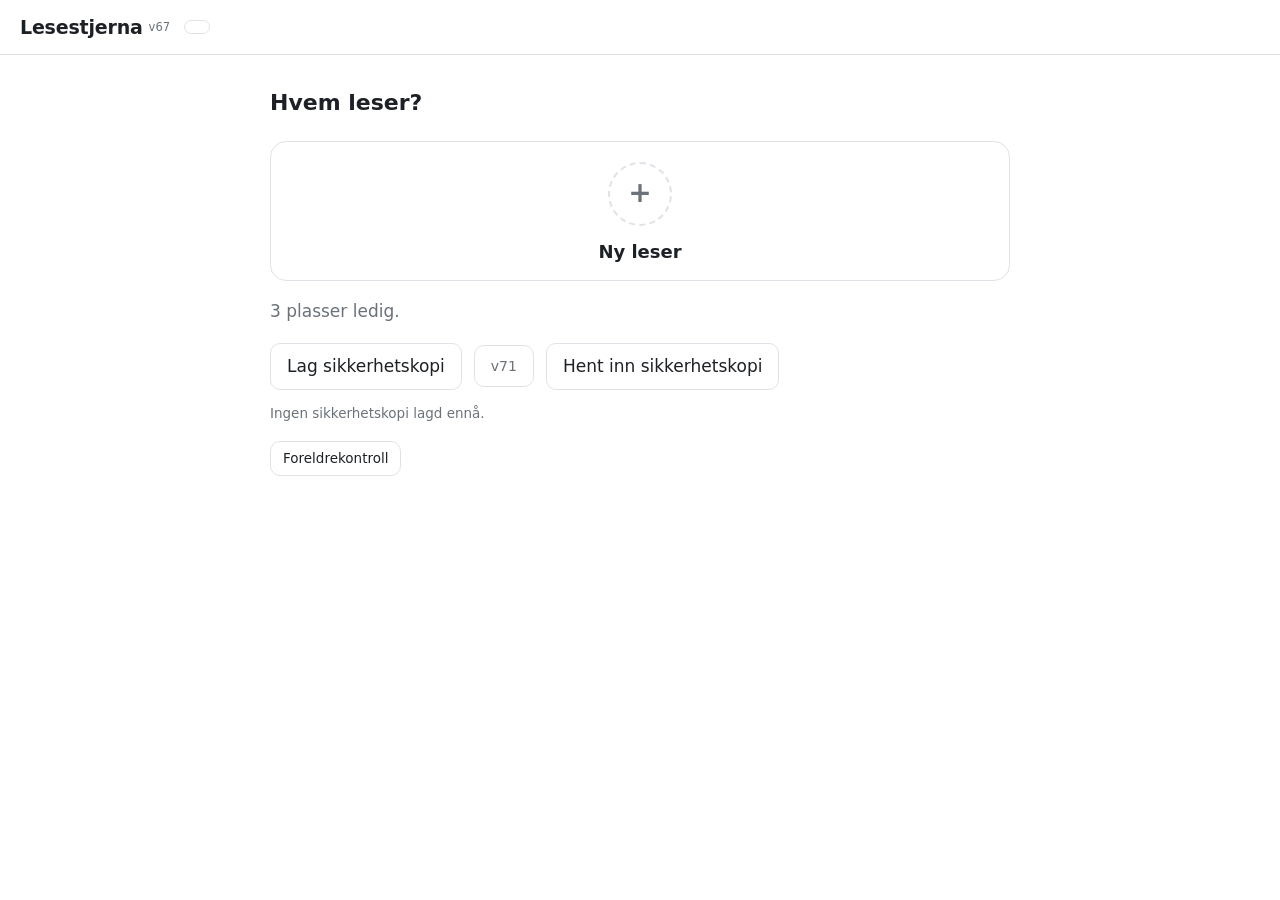
==== index.html @ 9f166e3d "v67 fast i hjornet for sonnen -- ekte versjon flyttet til spillervalg Sonnen til Vegard er fryktelig" ====
<!doctype html>
<html lang="nb">
<head>
<meta charset="utf-8">
<meta name="viewport" content="width=device-width,initial-scale=1,maximum-scale=1,user-scalable=no">
<title>Lesestjerna</title>
<link rel="manifest" href="manifest.json">
<link rel="stylesheet" href="styles.css">
</head>
<body>

<header>
  <h1>Lesestjerna</h1>
  <span id="versjonHjorne">v67</span>
  <button id="tilbake" hidden>Tilbake</button>
  <button id="byttSpiller" hidden></button>
  <div id="stjerner" hidden></div>
  <span id="lesRobot" hidden></span>
  <span id="butikkHeader" hidden>Butikken · <b id="butikkMynter"></b></span>
  <button id="lukkButikk" hidden>Lukk butikken</button>
  <button id="lukkBoka" hidden>Lukk</button>
  <button id="lukkLestBok" hidden>Lukk</button>
  <button id="lukkSamling" hidden>Lukk</button>
</header>

<section id="velgSpiller">
  <h2>Hvem leser?</h2>
  <div id="spillerkort"></div>
  <p class="und" id="plassbeskjed"></p>
  <div class="rad">
    <button id="sikkerhetskopi">Lag sikkerhetskopi</button>
    <span id="versjon" class="versjonboks">v71</span>
    <button id="hentInn">Hent inn sikkerhetskopi</button>
    <input type="file" id="filvelger" accept="application/json,.json" hidden>
  </div>
  <p class="und liten" id="sistKopi"></p>
  <p class="und liten" id="kopibeskjed"></p>
  <div class="rad">
    <button id="apneForeldre" class="liten">Foreldrekontroll</button>
  </div>
</section>

<section id="foreldre" hidden>
  <h2>Foreldrekontroll</h2>

  <div id="foreldreLaas">
    <p class="und liten" id="foreldreLaasTekst"></p>
    <input type="text" id="foreldrePin" class="pinfelt" inputmode="numeric"
           pattern="[0-9]*" maxlength="4" placeholder="••••" autocomplete="off">
    <div class="rad">
      <button id="foreldreLaasOpp" class="stor hoved"></button>
      <button id="lukkForeldreLaas">Avbryt</button>
    </div>
    <p class="und liten feil" id="foreldreFeil"></p>
  </div>

  <div id="foreldreInnstillinger" hidden>
    <label class="veksle">
      <input type="checkbox" id="lesForMegVeksle">
      Vis knappen «Les den for meg» i lesevisningen
    </label>
    <label class="veksle">
      <input type="checkbox" id="godkjennVoksenVeksle">
      Vis knappen «Godkjenn hele teksten» i lesevisningen, til bruk når en
      voksen hører på og lytter selv
    </label>
    <div id="lyttemotorValg" hidden>
      <label for="lyttemotorVelger" class="und liten">
        Lyttemotor -- hvem som hører etter når han leser
      </label>
      <select id="lyttemotorVelger"></select>
    </div>
    <div id="lesestilValg">
      <label for="lesestilVelger" class="und liten">
        Lesestil
      </label>
      <select id="lesestilVelger">
        <option value="presis">Presis uttalelse -- hvert ord må høres for å telle</option>
        <option value="leseflyt">Leseflyt -- hele teksten telles ferdig når han har lest seg gjennom den</option>
      </select>
    </div>
    <div class="rad">
      <button id="lukkForeldre" class="stor hoved">Lukk</button>
    </div>
  </div>
</section>

<section id="hus" hidden>
  <h2 id="husnavn"></h2>
  <p class="und liten" id="hushint"></p>
  <div id="husKort">
    <button type="button" id="utOgLes" class="huskort hoved">
      <span class="huskort-ikon"></span>
      <span class="huskort-navn">Gå ut og les</span>
    </button>
    <button type="button" id="apneBoka" class="huskort statistikk">
      <span class="huskort-ikon"></span>
      <span class="huskort-navn" id="bokKortNavn"></span>
    </button>
    <button type="button" id="apneLest" class="huskort lest">
      <span class="huskort-ikon"></span>
      <span class="huskort-navn" id="lestKortNavn"></span>
    </button>
    <button type="button" id="apneButikk" class="huskort butikk">
      <span class="huskort-ikon"></span>
      <span class="huskort-navn">Butikken</span>
    </button>
    <button type="button" id="apneSamling" class="huskort samling">
      <span class="huskort-ikon"></span>
      <span class="huskort-navn">Samlingen</span>
    </button>
    <button type="button" id="apneRobotvalg" class="huskort robotvalg">
      <span class="huskort-ikon"></span>
      <span class="huskort-navn" id="robotKortNavn"></span>
    </button>
    <button type="button" id="apneVanskord" class="huskort vanskord">
      <span class="huskort-ikon"></span>
      <span class="huskort-navn">Vanskelige ord</span>
    </button>
    <button type="button" id="apneFriLesing" class="huskort frilesing">
      <span class="huskort-ikon"></span>
      <span class="huskort-navn">Lese fritt</span>
    </button>
  </div>
</section>

<section id="boka" hidden>
  <h2 id="bokaTittel"></h2>
  <div id="bokaTall"></div>
  <p class="und liten" id="bokaBunn"></p>
</section>

<section id="lestBok" hidden>
  <h2 id="lestBokTittel"></h2>
  <p class="und liten" id="lestBokTom">Ingenting er lest ennå.</p>
  <div id="lestBokListe"></div>
</section>

<section id="robotvalg" hidden>
  <h2 id="robotvalgTittel"></h2>
  <p class="und liten" id="robotvalgTom">
    Du har ikke valgt noen personlig robot ennå. Gå inn i Samlingen og trykk
    «Velg som min robot» på den du liker best.
  </p>
  <div id="robotvalgVisning" hidden>
    <div id="robotvalgIkon" title="Trykk for å høre lyden"></div>
    <h3 id="robotvalgNavn"></h3>
    <p class="und" id="robotvalgMoro"></p>
    <p class="und liten" id="robotvalgHint"></p>
    <div class="opptak-boks" id="robotvalgOpptak" hidden>
      <div class="rad">
        <button id="robotvalgTaOpp" class="opptak-taopp">🔴 Ta opp (10 sek)</button>
        <button id="robotvalgSpillOpptak">▶ Spill av</button>
      </div>
      <p class="und liten opptak-status" id="robotvalgOpptakStatus"></p>
    </div>
  </div>
  <div class="rad">
    <button id="glemRobotvalg" class="liten" hidden>Bruk forbokstav i stedet</button>
    <button id="lukkRobotvalg" class="stor hoved">Lukk</button>
  </div>
</section>

<section id="butikk" hidden>
  <p class="und liten">Kjøp roboter for mynter, og se dem igjen i samlingen din.</p>
  <div id="butikkListe"></div>
</section>

<section id="samling" hidden>
  <h2>Samlingen din</h2>
  <p class="und liten" id="samlingTom">Du eier ingen roboter ennå — kjøp noen i butikken.</p>
  <div id="samlingListe"></div>
  <div id="samlingDetalj" hidden>
    <div id="samlingDetaljIkon" title="Trykk for å høre lyden"></div>
    <h3 id="samlingDetaljNavn"></h3>
    <p class="und liten" id="samlingDetaljHint">Trykk på roboten for å høre lyden igjen.</p>
    <div class="rad">
      <button id="velgSomMin" type="button"></button>
    </div>
    <div class="opptak-boks" id="samlingOpptak" hidden>
      <div class="rad">
        <button id="taOpp" class="opptak-taopp">🔴 Ta opp (10 sek)</button>
        <button id="spillOpptak">▶ Spill av</button>
      </div>
      <p class="und liten opptak-status" id="opptakStatus"></p>
    </div>
    <div class="rad">
      <button id="lukkSamlingDetalj">Tilbake til samlingen</button>
    </div>
  </div>
</section>

<section id="verden" hidden>
  <h2>Hvor vil du lese i dag?</h2>
  <div id="kart">
    <img src="img/verden-kart.jpg" alt="" id="kartbilde">
    <div id="soner"></div>
    <div id="reiseRobot" hidden aria-hidden="true"></div>
  </div>
  <p class="und liten feil" id="bankfeil"></p>
</section>

<section id="vanskord" hidden>
  <h2>Vanskelige ord</h2>
  <p class="und liten" id="vanskordFremgang"></p>
  <p id="vanskordMynter"></p>
  <div id="vanskordListe"></div>
  <div class="rad">
    <button id="vanskordFerdig" class="stor hoved">Ferdig</button>
  </div>
</section>

<section id="friLesing" hidden>
  <h2>Les fritt</h2>
  <div id="friLesingFoer">
    <p class="und">Les høyt fra hva du vil -- en bok, en avis, eller bare fortell noe. Jeg teller ordene dine mens du leser!</p>
    <p id="friLesingBeskjed"></p>
    <div class="rad">
      <button id="friLesingFerdig" class="stor ferdiglest">Ferdig</button>
    </div>
  </div>
  <div id="friLesingEtter" hidden>
    <p id="friLesingTall"></p>
    <p class="und" id="friLesingEkstra"></p>
    <div class="rad">
      <button id="friLesingHjem" class="stor hoved">Hjem til huset</button>
    </div>
  </div>
</section>

<section id="ferdig" hidden>
  <h2 id="ferdigTittel"></h2>
  <p id="ferdigTall"></p>
  <p id="ferdigBok" class="und"></p>
  <div id="ferdigRobot" hidden>
    <span class="ferdigRobot-ikon"></span>
    <p class="ferdigRobot-tekst"></p>
  </div>
  <div class="rad">
    <button id="lesEnTil" class="stor hoved">Les en til</button>
    <button id="tilVerden">Tilbake til verden</button>
    <button id="tilHus">Hjem til huset</button>
  </div>
</section>

<main id="lesing" hidden>
  <div id="tekst"></div>
</main>

<footer id="verktoy" hidden>
  <div class="rad">
    <button id="mikrofon" class="stor hoved">Trykk her, så hører jeg etter</button>
    <button id="lesForMeg" hidden>Les den for meg</button>
    <button id="hoppOver">Hopp over ordet</button>
    <button id="ferdigLest" class="stor ferdiglest" hidden>Ferdig lest</button>
  </div>
  <p id="beskjed"></p>
  <div class="rad">
    <button id="godkjennHele" class="liten" hidden>Godkjenn hele teksten (voksen)</button>
  </div>
</footer>

<script src="js/tekst.js"></script>
<script src="js/stemme.js"></script>
<script src="js/lyttemotor-nettleser.js"></script>
<script src="js/lyttemotor-whisper.js"></script>
<script src="js/lagring.js"></script>
<script src="js/spill.js"></script>
<script src="js/bank.js"></script>
<script src="js/figurer.js"></script>
<script src="js/robotlyd.js"></script>
<script src="js/opptak.js"></script>
<script src="js/butikk.js"></script>
<script src="js/samling.js"></script>
<script src="js/foreldre.js"></script>
<script src="js/lesing.js"></script>
<script src="js/spillere.js"></script>
<script src="js/verden.js"></script>
<script src="js/hus.js"></script>
<script src="js/vanskord.js"></script>
<script src="js/frilesing.js"></script>
<script src="js/app.js"></script>
</body>
</html>
---- styles.css ----
/* Lesestjerna. Lys bakgrunn er satt uttrykkelig: uten den staar moerk tekst
   paa moerk bakgrunn naar Windows er i moerk modus. */
:root {
  color-scheme: light;
  --blekk: #1d2125;
  --dus: #6b727a;
  --strek: #dfe3e8;
  --grøn: #2f7d4f;
  --grønbakk: #cdeccd;
  --gul: #f0a202;
  --stjerne: #f2b705;
}

* { box-sizing: border-box }

/* iPad (og andre nettbrett) tolker to raske trykk rett etter hverandre --
   f.eks. et trykk paa en knapp rett etter et trykk et annet sted -- som et
   dobbelttrykk, og zoomer inn. "user-scalable=no" i viewport-taggen hjelper
   ikke alene (Safari overstyrer den utenfor "Legg til på Hjem-skjerm"), saa
   touch-action her er det som faktisk stopper dobbelttrykk-zoom, uansett
   hvordan siden er aapnet. Vanlig tofinger-klyp-zoom (som iOS uansett
   krever av hensyn til tilgjengelighet) roeres ikke. */
html { touch-action: manipulation }

body {
  margin: 0;
  background: #fff;
  color: var(--blekk);
  font: 17px/1.6 system-ui, "Segoe UI", sans-serif;
  min-height: 100vh;
  display: flex;
  flex-direction: column;
}

/* ---------- Topp ---------- */

header {
  display: flex;
  align-items: center;
  gap: 14px;
  padding: 12px 20px;
  border-bottom: 1px solid var(--strek);
  position: sticky;
  top: 0;
  background: #fff;
  z-index: 5;
}
header h1 { font-size: 19px; margin: 0; font-weight: 650; letter-spacing: -.01em }
/* Staar alltid "v67" her, uansett hvilken versjon appen faktisk er paa --
   sønnen til Vegard er veldig glad i det tallet. Den EKTE versjonen flyttet
   til en boks paa spillervalg-skjermen i stedet, se #versjon lenger ned. */
#versjonHjorne {
  font-size: 11.5px; color: var(--dus); font-variant-numeric: tabular-nums;
  margin-left: -8px;
}
#stjerner {
  margin-left: auto;
  font-size: 19px;
  color: var(--stjerne);
  font-variant-numeric: tabular-nums;
  white-space: nowrap;
}
#stjerner.vokser { animation: sprett .5s ease }
@keyframes sprett {
  0% { transform: scale(1) }
  35% { transform: scale(1.45) }
  100% { transform: scale(1) }
}

/* Foelgesvennen ved siden av stjernene i lesevisningen -- se hus.js for
   valget og app.js for reager()-kallet naar en stjerne blir gitt. */
#lesRobot { width: 26px; height: 26px; margin-left: 10px }
#lesRobot svg { width: 100%; height: 100%; display: block }
#lesRobot.reager { animation: robotblunk .5s ease }
@keyframes robotblunk {
  0%, 100% { transform: scale(1) rotate(0) }
  30% { transform: scale(1.35) rotate(-8deg) }
  60% { transform: scale(1.1) rotate(6deg) }
}

/* ---------- Knapper ---------- */

button {
  font: inherit;
  color: var(--blekk);
  background: #fff;
  border: 1.5px solid var(--strek);
  border-radius: 10px;
  padding: 9px 16px;
  cursor: pointer;
}
button:hover:not(:disabled) { background: #f5f7f9 }
button:disabled { opacity: .4; cursor: default }
button.stor { font-size: 20px; padding: 15px 30px; border-radius: 14px; font-weight: 600 }
button.hoved { background: var(--blekk); color: #fff; border-color: var(--blekk) }
button.hoved:hover:not(:disabled) { background: #333b44 }
button.lytter { background: #b3261e; border-color: #b3261e; color: #fff }
button.lytter:hover { background: #c8332a }
/* I leseflyt: tydelig, groenn -- like stor som mikrofonknappen ved siden av
   (som lyser roed mens den lytter), saa den er lett aa finne naar han selv
   mener teksten er ferdiglest. Se js/app.js og #hoppOver/#ferdigLest der. */
button.ferdiglest { background: var(--grøn); border-color: var(--grøn); color: #fff }
button.ferdiglest:hover:not(:disabled) { background: #256640 }

/* ---------- Hvem leser ---------- */

#velgSpiller { padding: 30px 20px 60px; max-width: 780px; margin: 0 auto; width: 100% }
#velgSpiller h2 { font-size: 22px; margin: 0 0 20px; font-weight: 650 }
#spillerkort { display: flex; gap: 16px; flex-wrap: wrap }

.spiller {
  /* Alle tre paa én rad. Med en fast grunnbredde brakk den tredje ned og ble
     smalere enn de to andre. */
  flex: 1 1 0;
  min-width: 128px;
  border: 1.5px solid var(--strek);
  border-radius: 16px;
  padding: 20px 16px 14px;
  text-align: center;
  cursor: pointer;
  background: #fff;
}
.spiller:hover { border-color: var(--gul); background: #fffdf7 }
.spiller.valgt { border-color: var(--gul); border-width: 2.5px; padding: 18.5px 14.5px 12.5px }
.spiller .figur {
  width: 64px; height: 64px; margin: 0 auto 12px;
  border-radius: 50%; background: var(--strek); color: #fff;
  font-size: 28px; font-weight: 650;
  display: flex; align-items: center; justify-content: center;
}
.spiller.ny .figur { background: #fff; color: var(--dus); border: 2px dashed var(--strek) }
/* Har han valgt en robot til aa vaere ikonet sitt (se hus.js), vises den her
   i stedet for forbokstaven. Litt luft rundt roboten, saa den ikke skjaeres
   av av den runde formen. */
.spiller .figur.robot { background: #fff; border: 1.5px solid var(--strek); padding: 6px; overflow: hidden }
.spiller .figur.robot svg { width: 100%; height: 100%; display: block }
.spiller .navn { font-size: 18px; font-weight: 600 }
.spiller .tall { font-size: 13.5px; color: var(--dus); margin-top: 4px }
.spiller .smaaknapper {
  display: flex; gap: 8px; justify-content: center;
  margin-top: 12px; opacity: 0; transition: opacity .15s;
}
.spiller:hover .smaaknapper, .spiller.valgt .smaaknapper { opacity: 1 }
.spiller .smaaknapper button { font-size: 12.5px; padding: 4px 10px; border-radius: 7px }

#byttSpiller { font-size: 14.5px; padding: 6px 12px; display: flex; align-items: center }
.byttspiller-ikon { width: 20px; height: 20px; margin-right: 7px; flex: none }
.byttspiller-ikon svg { width: 100%; height: 100%; display: block }
.liten { font-size: 13.5px }
button.liten { padding: 6px 12px }
#kopibeskjed.feil { color: #b3261e }

/* Den ekte versjonen, flyttet hit fra topplinja (se #versjonHjorne) --
   samme boks-utseende som knappene ved siden av, bare ikke klikkbar. */
.versjonboks {
  display: inline-flex; align-items: center;
  font-size: 14px; color: var(--dus); font-variant-numeric: tabular-nums;
  background: #fff; border: 1.5px solid var(--strek); border-radius: 10px;
  padding: 9px 16px;
}

/* ---------- Foreldrekontroll ---------- */

#foreldre { padding: 30px 20px 60px; max-width: 460px; margin: 0 auto; width: 100% }
#foreldre h2 { font-size: 22px; margin: 0 0 20px; font-weight: 650 }
#foreldre .rad { margin-top: 18px }

.pinfelt {
  display: block;
  width: 100%;
  font-size: 30px;
  letter-spacing: .5em;
  text-align: center;
  padding: 12px 14px;
  border: 1.5px solid var(--strek);
  border-radius: 12px;
  font-variant-numeric: tabular-nums;
}
.pinfelt:focus { outline: none; border-color: var(--gul) }
#foreldreFeil { min-height: 1.3em; margin: 10px 0 0; color: #b3261e }
#foreldreFeil:empty { display: none }

.veksle {
  display: flex; align-items: center; gap: 10px;
  font-size: 15.5px; cursor: pointer;
}
.veksle input { width: 18px; height: 18px }
#foreldreInnstillinger .veksle { margin-bottom: 16px }

/* Vises bare naar mer enn én lyttemotor faktisk finnes aa velge mellom --
   se foreldre.js. Med bare standardmotoren registrert er det ikke noe
   valg, og da skal det heller ikke se ut som ett. */
#lyttemotorValg { margin-bottom: 18px }
#lyttemotorValg label { display: block; margin-bottom: 6px }
#lyttemotorVelger {
  width: 100%; padding: 10px 12px; font-size: 15px;
  border: 1.5px solid var(--strek); border-radius: 10px;
  background: #fff; color: var(--blekk);
}

#lesestilValg { margin-bottom: 18px }
#lesestilValg label { display: block; margin-bottom: 6px }
#lesestilVelger {
  width: 100%; padding: 10px 12px; font-size: 15px;
  border: 1.5px solid var(--strek); border-radius: 10px;
  background: #fff; color: var(--blekk);
}

/* ---------- Huset ----------
   Fire kort: gaa ut og les, boka, butikken, samlingen. "Gaa ut og les" er
   hovedhandlingen og ser slik ut (moerk bakgrunn, stor), de tre andre er
   like store som hverandre. */

#hus { padding: 24px 20px 50px; max-width: 780px; margin: 0 auto; width: 100% }
#hus h2 { font-size: 22px; margin: 0 0 6px; font-weight: 650 }
#hushint { margin: 0 0 20px }
#hushint:empty { display: none }

#husKort {
  display: grid;
  grid-template-columns: repeat(2, 1fr);
  gap: 14px;
}
@media (min-width: 620px) {
  #husKort { grid-template-columns: repeat(auto-fit, minmax(150px, 1fr)) }
}

.huskort {
  display: flex; flex-direction: column; align-items: center; gap: 12px;
  border: 1.5px solid var(--strek); border-radius: 18px;
  padding: 26px 14px 20px; text-align: center;
  background: #fff;
}
.huskort:hover:not(:disabled) { border-color: var(--gul); background: #fffdf7 }
.huskort-ikon { width: 60px; height: 60px }
.huskort-ikon svg { width: 100%; height: 100%; display: block }
.huskort-navn { font-weight: 600; font-size: 15px }

.huskort.statistikk .huskort-ikon { color: #b3261e }
.huskort.lest .huskort-ikon { color: #2f7d4f }
.huskort.butikk .huskort-ikon { color: #2f7d9d }
.huskort.samling .huskort-ikon { color: #6a4b9c }
.huskort.robotvalg .huskort-ikon { color: var(--gul) }
.huskort.vanskord .huskort-ikon { color: #3d6fb4 }
.huskort.frilesing .huskort-ikon { color: #c2660e }

/* "Gå ut og les" viser selve verdenskartet som bakgrunn -- uten prikkene,
   de kommer bare til syne naar han faktisk er inne paa kartet -- saa kortet
   selv frister med stedet han skal til. Et moerkt lag oppaa bildet holder
   den hvite/gule teksten lesbar uansett hvor lyst kartet er der teksten
   havner. */
.huskort.hoved {
  background:
    linear-gradient(rgba(15, 17, 20, .55), rgba(15, 17, 20, .55)),
    url("img/verden-kart.jpg") center / cover no-repeat;
  border-color: var(--blekk);
}
.huskort.hoved:hover:not(:disabled) {
  background:
    linear-gradient(rgba(15, 17, 20, .4), rgba(15, 17, 20, .4)),
    url("img/verden-kart.jpg") center / cover no-repeat;
}
.huskort.hoved .huskort-ikon { color: var(--gul); filter: drop-shadow(0 1px 3px rgba(0,0,0,.5)) }
.huskort.hoved .huskort-navn { color: #fff; font-size: 17px; text-shadow: 0 1px 3px rgba(0,0,0,.5) }

/* ---------- Boka paa bordet ---------- */

#boka { padding: 40px 20px 60px; max-width: 620px; margin: 0 auto; width: 100% }
#boka h2 { font-size: 26px; margin: 0 0 22px; font-weight: 650; text-align: center }
#bokaTall {
  display: grid; grid-template-columns: repeat(3, 1fr); gap: 14px;
}
#bokaTall .tall {
  border: 1.5px solid var(--strek); border-radius: 14px;
  padding: 16px 10px 14px; text-align: center;
}
#bokaTall .tall b {
  display: block; font-size: 24px; font-weight: 650;
  font-variant-numeric: tabular-nums;
}
#bokaTall .tall .merke { font-size: 13px; color: var(--dus) }

/* Hvert tall faar et lite ikon som viser hva slags ting det er --
   ord, stjerner, tekster, boeker, level og mynter -- saa siden blir noe
   han har lyst til aa se paa, ikke bare en tabell med tall. */
#bokaTall .ikon {
  display: flex; align-items: center; justify-content: center;
  width: 42px; height: 42px; border-radius: 50%;
  margin: 0 auto 10px;
}
#bokaTall .ikon svg { width: 23px; height: 23px }
#bokaTall .ikon.ord { background: #e4ecf9; color: #3d6fb4 }
#bokaTall .ikon.stjerner { background: #fdf0cf; color: var(--stjerne) }
#bokaTall .ikon.tekster { background: #ddf0e4; color: var(--grøn) }
#bokaTall .ikon.boker { background: #fbe1de; color: #b3261e }
#bokaTall .ikon.level { background: #e9e3f8; color: #6a4b9c }
#bokaTall .ikon.mynter { background: #fbead0; color: var(--gul) }
#bokaTall .ikon.mynterTjent { background: #ddf0e4; color: var(--grøn) }

#bokaBunn { text-align: center; margin: 24px 0 0 }
#boka .rad { justify-content: center; margin-top: 28px }

/* ---------- Ola sin bok: alt han har lest ---------- */

#lestBok { padding: 40px 20px 60px; max-width: 620px; margin: 0 auto; width: 100% }
#lestBok h2 { font-size: 26px; margin: 0 0 20px; font-weight: 650; text-align: center }
#lestBokTom:empty, #lestBokTom[hidden] { display: none }
#lestBokListe { display: flex; flex-direction: column; gap: 8px }
.lestRad {
  width: 100%;
  text-align: left;
  font-size: 15.5px;
  padding: 12px 16px;
}
#lestBok .rad { justify-content: center; margin-top: 28px }

/* ---------- Ola sin robot ---------- */

#robotvalg { padding: 30px 20px 60px; max-width: 780px; margin: 0 auto; width: 100%; text-align: center }
#robotvalg h2 { font-size: 22px; margin: 0 0 8px; font-weight: 650 }
#robotvalgTom:empty, #robotvalgTom[hidden] { display: none }
#robotvalg .rad { justify-content: center; margin-top: 28px }

/* Den store visningen av roboten han har valgt som sin personlige --
   samme "stor ikon med skygge"-knep som #samlingDetaljIkon, saa de to
   stedene han ser roboten sin stor kjennes igjen som samme ting. */
#robotvalgIkon {
  width: 180px; height: 180px; margin: 20px auto 16px; cursor: pointer;
  transition: transform .1s;
}
#robotvalgIkon:hover { transform: scale(1.04) }
#robotvalgIkon:active { transform: scale(.96) }
#robotvalgIkon svg { width: 100%; height: 100%; display: block;
  filter: drop-shadow(0 6px 10px rgba(0,0,0,.15)) }
#robotvalgVisning h3 { font-size: 24px; margin: 0 0 10px; font-weight: 650 }
#robotvalgMoro { font-size: 17px; max-width: 480px; margin: 0 auto 10px }
#robotvalgHint:empty { display: none }

/* ---------- Verden ---------- */

#verden { padding: 30px 20px 60px; max-width: 780px; margin: 0 auto; width: 100% }
#verden h2 { font-size: 22px; margin: 0 0 20px; font-weight: 650 }

/* ---------- Verdenskartet ----------
   img/verden-kart.jpg er 1280x853 -- aspect-ratio staar i samme forhold, saa
   prosentplasseringen av sonene (satt i verden.js) alltid treffer riktig sted
   i bildet uansett hvor bredt kortet vises. object-fit:cover fyller boksen
   helt -- uten den ville et avvik mellom skjermens og bildets fasong lagt en
   kant rundt bildet, og da ville ikke prosentene lenger truffet der de skal. */
#kart {
  position: relative;
  aspect-ratio: 1280 / 853;
  border-radius: 18px;
  overflow: hidden;
  border: 1.5px solid var(--strek);
}
#kartbilde { width: 100%; height: 100%; object-fit: cover; display: block; user-select: none }
#soner { position: absolute; inset: 0 }

.sone {
  position: absolute;
  transform: translate(-50%, -50%);
  display: flex;
  flex-direction: column;
  align-items: center;
  gap: 6px;
  background: none;
  border: none;
  padding: 0;
  cursor: pointer;
}
.sone .prikk {
  width: 30px; height: 30px;
  border-radius: 50%;
  border: 2.5px solid #fff;
  box-shadow: 0 2px 8px rgba(0,0,0,.35);
  display: flex; align-items: center; justify-content: center;
  color: #fff;
  transition: transform .15s;
}
.sone .prikk svg { width: 17px; height: 17px }
.sone:hover:not(:disabled) .prikk, .sone:focus-visible .prikk { transform: scale(1.12) }
.sone:disabled { cursor: default }
.sone:disabled .prikk { opacity: .55 }

/* Roboten han har valgt (se hus.js), sittende ved hjemmepunktet -- som om
   den fulgte med ut i verden. Se verden.js sin hjemPin(). */
.sone .robotmerke {
  position: absolute;
  top: -5px; right: -10px;
  width: 20px; height: 20px;
  border-radius: 50%;
  background: #fff;
  border: 1.5px solid var(--strek);
  box-shadow: 0 1px 3px rgba(0,0,0,.3);
  overflow: hidden;
}
.sone .robotmerke svg { width: 100%; height: 100%; display: block }

/* Roboten som glir bortover kartet naar han velger et emne -- se verden.js
   sin reiseTilSone(). Samme "left/top i prosent"-knep som .sone, saa den
   flytter seg riktig med kortet i alle bredder. transition paa left/top er
   selve glidningen; reise-hopp (under) legges paa i tillegg naar den er
   framme, saa hoppet ikke forstyrrer glidebevegelsen mens den paagaar. */
#reiseRobot {
  position: absolute;
  width: 34px; height: 34px;
  transform: translate(-50%, -50%);
  transition: left 1.1s ease-in-out, top 1.1s ease-in-out;
  filter: drop-shadow(0 3px 6px rgba(0,0,0,.4));
  z-index: 2;
  pointer-events: none;
}
#reiseRobot[hidden] { display: none }
#reiseRobot svg { width: 100%; height: 100%; display: block }
#reiseRobot.hopper { animation: reisehopp .25s ease-in }
@keyframes reisehopp {
  0%   { transform: translate(-50%, -50%) scale(1) }
  35%  { transform: translate(-50%, -80%) scale(1.25) }
  100% { transform: translate(-50%, -50%) scale(.2); opacity: 0 }
}

.sone .lapp {
  background: rgba(29, 33, 37, .82);
  color: #fff;
  border-radius: 10px;
  padding: 5px 10px 6px;
  text-align: center;
  min-width: 64px;
  max-width: 116px;
  backdrop-filter: blur(1px);
}
/* Bryter til flere linjer i stedet for én lang rad -- en bred, énlinjes
   lapp er det som fikk navnene til aa krasje inn i hverandre paa smale
   skjermer, sia bredden ikke minker naar kortet gjoer det. Ord uten
   mellomrom ("Verdensrommet", "Oppfinnelser") har ingenting aa brytes ved,
   saa uten overflow-wrap stakk de rett og slett ut over den moerke lappen
   i stedet for aa brytes -- se ogsaa .sone .lapp sin max-width over. */
.sone .navn {
  font-size: 12.5px; font-weight: 650; line-height: 1.25;
  overflow-wrap: break-word;
}

#bankfeil { margin-top: 20px }
#bankfeil:empty { display: none }

/* ---------- Vanskelige ord ---------- */

#vanskord { padding: 30px 20px 60px; max-width: 780px; margin: 0 auto; width: 100% }
#vanskord h2 { font-size: 22px; margin: 0 0 8px; font-weight: 650 }
#vanskordFremgang { color: var(--dus); margin: 0 0 6px }

/* Myntene skal stikke seg ut -- stor, gyllen tekst i en tydelig lapp, ikke
   gjemt bort i den dempede fremgangslinja over. */
#vanskordMynter {
  display: inline-flex; align-items: baseline; gap: 6px;
  font-size: 17px; font-weight: 600; color: var(--blekk);
  background: #fbead0; border-radius: 999px;
  padding: 8px 18px; margin: 0 0 20px;
}
#vanskordMynter b { font-size: 22px; font-weight: 700; color: var(--gul) }
#vanskordListe { display: flex; flex-wrap: wrap; gap: 10px }
.ordknapp { font-size: 16px; padding: 10px 18px }
.ordknapp.ferdig {
  background: var(--grønbakk); color: var(--grøn); border-color: var(--grøn);
}
#vanskord .rad { margin-top: 28px }

/* ---------- Les fritt ---------- */

#friLesing {
  padding: 30px 20px 60px; max-width: 620px; margin: 0 auto; width: 100%;
  text-align: center;
}
#friLesing h2 { font-size: 22px; margin: 0 0 8px; font-weight: 650 }
#friLesing .rad { justify-content: center; margin-top: 24px }
#friLesingBeskjed { color: var(--dus); font-size: 14.5px; min-height: 1.5em; margin: 14px 0 0 }
#friLesingBeskjed.feil { color: #b3261e }
#friLesingTall { font-size: 21px; font-weight: 650; color: var(--grøn); margin: 0 }
#friLesingEkstra { margin: 6px 0 0 }

/* ---------- Butikken ---------- */

#butikk { padding: 30px 20px 60px; max-width: 780px; margin: 0 auto; width: 100% }

/* Navn og mynter staar i den globale topplinja naar butikken er aapen --
   se #butikkHeader/#lukkButikk i header, satt synlig fra js/butikk.js --
   ikke paa en egen rad under, som maa rulles forbi eller vekk fra. */
#butikkHeader { font-size: 14.5px; white-space: nowrap }
#butikkHeader b { color: var(--gul) }
#lukkButikk { font-size: 14.5px; padding: 6px 12px; margin-left: auto }

/* Samme knep som #lukkButikk over -- se js/hus.js. Ligger fast oeverst i
   topplinja i stedet for nederst i selve boka, saa han slipper aa rulle
   forbi tallene for aa finne veien ut igjen. */
#lukkBoka { font-size: 14.5px; padding: 6px 12px; margin-left: auto }
#lukkLestBok { font-size: 14.5px; padding: 6px 12px; margin-left: auto }
#lukkSamling { font-size: 14.5px; padding: 6px 12px; margin-left: auto }

#butikkListe {
  display: grid;
  grid-template-columns: repeat(auto-fill, minmax(140px, 1fr));
  gap: 14px;
}
.vare {
  position: relative;
  border: 1.5px solid var(--strek);
  border-radius: 14px;
  padding: 14px 12px;
  text-align: center;
  display: flex;
  flex-direction: column;
  align-items: center;
  gap: 6px;
}
.vare .figur-ikon { width: 64px; height: 64px }
.vare .figur-ikon svg { width: 100%; height: 100%; display: block }
.vare .navn { font-weight: 600; font-size: 14.5px }
.vare .pris { color: var(--gul); font-size: 13.5px }
.vare button { width: 100%; margin-top: 4px }

/* Groenn ramme paa roboter han alt eier, saa det er tydelig med et blikk
   naar han blar gjennom hele butikken -- ikke noe han maa lese seg til paa
   hver enkelt knapp. */
.vare.eid { border: 2.5px solid var(--grøn) }

/* ---------- Sjeldenhet: bakgrunn + kategorinavn ----------
   Vanlig=hvit, sjelden=graa, legendarisk=gul, mytisk=roed, episk=moerk
   (skyggeroboter). Samme klasser brukes paa vareRad i butikken og figurkort
   i samlingen -- se js/butikk.js og js/samling.js, som begge legger
   klassenavnet paa fra kategorien i data/figurer.json. */
.vare.vanlig, .figurkort.vanlig { background: #fff }
.vare.sjelden, .figurkort.sjelden { background: #dcdde2 }
.vare.legendarisk, .figurkort.legendarisk { background: #fbe9a6 }
.vare.mytisk, .figurkort.mytisk { background: #f3b6b6 }
.vare.episk, .figurkort.episk { background: #18151f }
.vare.episk .navn, .figurkort.episk .navn { color: #fff }
.vare.episk .merke-kategori, .figurkort.episk .merke-kategori { color: rgba(255, 255, 255, .5) }
.vare.sekssju, .figurkort.sekssju { background: var(--grønbakk) }
.vare.utenomjordisk, .figurkort.utenomjordisk { background: #132247 }
.vare.utenomjordisk .navn, .figurkort.utenomjordisk .navn { color: #fff }
.vare.utenomjordisk .merke-kategori, .figurkort.utenomjordisk .merke-kategori { color: rgba(255, 255, 255, .5) }
.vare.utrolig, .figurkort.utrolig { background: #f0791a }
.vare.utrolig .navn, .figurkort.utrolig .navn { color: #fff }
.vare.utrolig .merke-kategori, .figurkort.utrolig .merke-kategori { color: rgba(255, 255, 255, .65) }
.vare.uknuselig, .figurkort.uknuselig { background: #2e1a47 }
.vare.uknuselig .navn, .figurkort.uknuselig .navn { color: #fff }
.vare.uknuselig .merke-kategori, .figurkort.uknuselig .merke-kategori { color: rgba(255, 255, 255, .55) }

/* Regnbuestriper -- eneste kategori med en flerfarget bakgrunn, saa teksten
   faar en solid moerk skygge i stedet for en enkelt kontrastfarge, siden
   den ellers ville landet paa alt fra lys gul til moerk indigo avhengig av
   hvor paa kortet den star. */
.vare.transformer, .figurkort.transformer {
  background: linear-gradient(135deg,
    #ff3b3b, #ff9a1f 20%, #ffe14d 38%, #3ecf5e 55%, #3d9bf0 72%, #6a5acd 88%, #b452d9);
}
.vare.transformer .navn, .figurkort.transformer .navn,
.vare.transformer .merke-kategori, .figurkort.transformer .merke-kategori {
  color: #fff; text-shadow: 0 1px 4px rgba(0,0,0,.6);
}

/* Sekssju-robotene dytter armene sine opp og ned hele tiden -- css-klassen
   settes direkte i SVG-en fra js/figurer.js sin robotSvg(), ikke her, saa
   den virker uansett hvor roboten vises (butikk, samling, storvisning).
   Liten faseforskyvning mellom armene (arm-vipp-b) gir en vippende
   bevegelse i stedet for at begge armene gaar i takt. */
@keyframes armvipp {
  0%, 100% { transform: translateY(0) }
  50% { transform: translateY(-4px) }
}
.arm-vipp { animation: armvipp .6s ease-in-out infinite }
.arm-vipp-b { animation-delay: -.3s }

/* Utenomjordiske roboter dreier hodet mot venstre, saa mot hoeyre, og
   tilbake til midten -- klassene settes i figurer.js sin robotSvg(), se
   forklaringen der. Straalene (.utenom-laser) blinker paa akkurat de to
   punktene i tidslinja der hodet staar stille, dreid heilt til siden --
   samme prosent-tall paa begge steder, saa de faktisk treffer sammen. */
@keyframes utenomsving {
  0%, 12%, 48%, 52%, 88%, 100% { transform: rotate(0deg) }
  28%, 32% { transform: rotate(-18deg) }
  68%, 72% { transform: rotate(18deg) }
}
.utenom-hode {
  transform-origin: 20px 16px;
  animation: utenomsving 4.5s ease-in-out infinite;
}
@keyframes utenomlaser {
  0%, 22%, 38%, 62%, 78%, 100% { opacity: 0 }
  28%, 32%, 68%, 72% { opacity: 1 }
}
.utenom-laser { opacity: 0; animation: utenomlaser 4.5s ease-in-out infinite }

/* Utrolige roboter hopper og snurrer rundt, og bytter saa om paa hodet og
   kroppen sin mens de star stille paa bakken igjen -- klassene settes i
   figurer.js sin robotSvg(), se forklaringen der. Hoppet/snurren (0-32%)
   og byttet (45-90%) overlapper med vilje ikke i tid, saa de to triksene
   ikke krasjer inn i hverandre. */
@keyframes utroligHopp {
  0%, 12% { transform: translateY(0) rotate(0deg) }
  22% { transform: translateY(-9px) rotate(180deg) }
  32%, 100% { transform: translateY(0) rotate(360deg) }
}
.utrolig-hele {
  transform-origin: 20px 24px;
  animation: utroligHopp 6s ease-in-out infinite;
}
@keyframes utroligHodeBytte {
  0%, 45%, 90%, 100% { transform: translateY(0) }
  60%, 75% { transform: translateY(24px) }
}
@keyframes utroligKroppBytte {
  0%, 45%, 90%, 100% { transform: translateY(0) }
  60%, 75% { transform: translateY(-24px) }
}
.utrolig-hode { animation: utroligHodeBytte 6s ease-in-out infinite }
.utrolig-kropp { animation: utroligKroppBytte 6s ease-in-out infinite }

/* Uknuselige roboter har hver sin kraft (ild/vann/lyn/vind), tegnet som tre
   smaa deler rundt roboten -- se KRAFTPUNKT og kraftSvg() i figurer.js. Alle
   tre delene i en kraft bruker samme animasjon, bare forskjoevet i tid
   (kraft-del-b/-c), saa de ikke flakker/drypper/blinker i takt med
   hverandre -- det skal se levende ut, ikke som én kopiert bevegelse. */
@keyframes kraftild {
  0%, 100% { transform: scale(1); opacity: 1 }
  30% { transform: scale(1.18); opacity: .8 }
  55% { transform: scale(.88); opacity: 1 }
  80% { transform: scale(1.08); opacity: .9 }
}
.kraft-ild .kraft-del { animation: kraftild .55s ease-in-out infinite }
.kraft-ild .kraft-del-b { animation-delay: -.15s }
.kraft-ild .kraft-del-c { animation-delay: -.32s }

@keyframes kraftvann {
  0% { transform: translateY(0); opacity: 1 }
  75% { transform: translateY(10px); opacity: .9 }
  100% { transform: translateY(14px); opacity: 0 }
}
.kraft-vann .kraft-del { animation: kraftvann 1.1s ease-in infinite }
.kraft-vann .kraft-del-b { animation-delay: -.35s }
.kraft-vann .kraft-del-c { animation-delay: -.7s }

@keyframes kraftlyn {
  0%, 100% { opacity: 0 }
  4%, 8% { opacity: 1 }
  12% { opacity: 0 }
  40%, 45% { opacity: 1 }
  49% { opacity: 0 }
  70%, 74% { opacity: 1 }
  78% { opacity: 0 }
}
.kraft-lyn .kraft-del { animation: kraftlyn 1.7s steps(1) infinite }
.kraft-lyn .kraft-del-b { animation-delay: -.55s }
.kraft-lyn .kraft-del-c { animation-delay: -1.1s }

@keyframes kraftvind {
  0% { transform: translateX(-6px); opacity: 0 }
  20%, 80% { opacity: .85 }
  100% { transform: translateX(6px); opacity: 0 }
}
.kraft-vind .kraft-del { animation: kraftvind 1.4s ease-in-out infinite }
.kraft-vind .kraft-del-b { animation-delay: -.45s }
.kraft-vind .kraft-del-c { animation-delay: -.95s }

/* Kategorinavnet var foerst et bokstav-merke i hjoernet, men "Legendarisk"
   er for langt til det -- en liten etikett oeverst paa kortet i stedet. */
.merke-kategori {
  font-size: 10.5px; font-weight: 800; text-transform: uppercase;
  letter-spacing: .03em; color: rgba(0, 0, 0, .4);
}

/* Blinkende lys paa hodet/kroppen til sjeldne og legendariske roboter. */
@keyframes blinkelys { 0%, 100% { opacity: 1 } 50% { opacity: .15 } }
.blink-lys { animation: blinkelys 1.1s ease-in-out infinite }

/* Skyggerobotene (episk) glitcher hele tiden -- korte, uregelmessige hopp
   i posisjon og farge, med lange rolige pauser mellom. Bevisst smaa hopp og
   sjeldne (én gang per runde), ikke rask blinking -- det skal virke
   uhyggelig, ikke blende noen. */
@keyframes glitch {
  0%, 88%, 100% { transform: translate(0, 0) skew(0deg); filter: none }
  89% { transform: translate(-3px, 1px) skew(-3deg); filter: hue-rotate(40deg) contrast(1.4) }
  90% { transform: translate(3px, -2px) skew(2deg); filter: hue-rotate(-30deg) brightness(1.3) }
  91% { transform: translate(-2px, 2px); filter: contrast(1.6) }
  92%, 96% { transform: translate(0, 0); filter: none }
  97% { transform: translate(-2px, -1px) skew(1deg); filter: contrast(1.5) }
  98% { transform: translate(2px, 0); filter: none }
}
.vare.episk .figur-ikon, .figurkort.episk .figur-ikon,
#samlingDetaljIkon.glitch, #robotvalgIkon.glitch {
  animation: glitch 2.4s infinite;
}

/* Transformerne krymper seg bort og vokser fram som kjoeretoeyet sitt, og
   saa tilbake igjen -- de to gruppene (satt i figurer.js sin robotSvg())
   ligger paa noeyaktig samme sted med motsatt fase, saa naar den ene
   forsvinner (32-68%) dukker den andre opp der. */
@keyframes transformRobot {
  0%, 20% { opacity: 1; transform: scale(1) }
  32% { opacity: 0; transform: scale(.1) }
  68% { opacity: 0; transform: scale(.1) }
  80%, 100% { opacity: 1; transform: scale(1) }
}
@keyframes transformKjoretoy {
  0%, 20% { opacity: 0; transform: scale(.1) }
  32% { opacity: 0; transform: scale(.1) }
  50% { opacity: 1; transform: scale(1) }
  68% { opacity: 1; transform: scale(1) }
  80%, 100% { opacity: 0; transform: scale(.1) }
}
.transformer-robot {
  transform-origin: 20px 24px;
  animation: transformRobot 5s ease-in-out infinite;
}
.transformer-kjoretoy {
  transform-origin: 20px 24px;
  animation: transformKjoretoy 5s ease-in-out infinite;
}

/* ---------- Vroom: sanntids-morf i stedet for bytte-fade ----------
   Hver kroppsdel ER bildelen -- rett foran oeynene glir/flater/runder den
   seg om, i stedet for at hele roboten forsvinner og bilen dukker opp et
   annet sted. Samme 5-sekunders takt og faseinndeling som de andre
   transformerne (0-20% robot, 20-32% forvandler seg, 32-68% bil, 68-80%
   forvandler tilbake, 80-100% robot), saa den fremdeles kjennes igjen som
   "en av dem" -- se bilMorphSvg() i js/figurer.js for hvilken del som er
   hvilken.

   x/y/width/height/rx er satt som vanlige (ikke-animerte) egenskaper her
   ogsaa, ikke bare i @keyframes -- det er robotformen (0%), saa en
   nettleser uten stoette for aa CSS-animere disse SVG-egenskapene viser i
   det minste roboten stille i stedet for aa tegne ingenting. */
.morph-bil .morph-fade { animation: morphFade 5s ease-in-out infinite }
@keyframes morphFade {
  0%, 20% { opacity: 1 }
  26%, 74% { opacity: 0 }
  80%, 100% { opacity: 1 }
}

.morph-bil .morph-arm-v {
  x: 1px; y: 29px; width: 6px; height: 10px; rx: 3px;
  animation: morphArmV 5s ease-in-out infinite;
}
@keyframes morphArmV {
  0%, 20%   { x: 1px;   y: 29px;   width: 6px;   height: 10px;  rx: 3px }
  32%, 68%  { x: 7.8px; y: 32.8px; width: 8.4px; height: 8.4px; rx: 4.2px }
  80%, 100% { x: 1px;   y: 29px;   width: 6px;   height: 10px;  rx: 3px }
}

.morph-bil .morph-arm-h {
  x: 33px; y: 29px; width: 6px; height: 10px; rx: 3px;
  animation: morphArmH 5s ease-in-out infinite;
}
@keyframes morphArmH {
  0%, 20%   { x: 33px;   y: 29px;   width: 6px;   height: 10px;  rx: 3px }
  32%, 68%  { x: 23.8px; y: 32.8px; width: 8.4px; height: 8.4px; rx: 4.2px }
  80%, 100% { x: 33px;   y: 29px;   width: 6px;   height: 10px;  rx: 3px }
}

.morph-bil .morph-bein-v {
  x: 12px; y: 44px; width: 6px; height: 4px; rx: 2px;
  animation: morphBeinV 5s ease-in-out infinite;
}
@keyframes morphBeinV {
  0%, 20%   { x: 12px;   y: 44px;   width: 6px;   height: 4px;   rx: 2px }
  32%, 68%  { x: 10.4px; y: 35.4px; width: 3.2px; height: 3.2px; rx: 1.6px }
  80%, 100% { x: 12px;   y: 44px;   width: 6px;   height: 4px;   rx: 2px }
}

.morph-bil .morph-bein-h {
  x: 22px; y: 44px; width: 6px; height: 4px; rx: 2px;
  animation: morphBeinH 5s ease-in-out infinite;
}
@keyframes morphBeinH {
  0%, 20%   { x: 22px;   y: 44px;   width: 6px;   height: 4px;   rx: 2px }
  32%, 68%  { x: 26.4px; y: 35.4px; width: 3.2px; height: 3.2px; rx: 1.6px }
  80%, 100% { x: 22px;   y: 44px;   width: 6px;   height: 4px;   rx: 2px }
}

.morph-bil .morph-kropp {
  x: 6px; y: 26px; width: 28px; height: 18px; rx: 7px;
  animation: morphKropp 5s ease-in-out infinite;
}
@keyframes morphKropp {
  0%, 20%   { x: 6px; y: 26px; width: 28px; height: 18px; rx: 7px }
  32%, 68%  { x: 4px; y: 26px; width: 32px; height: 10px; rx: 3px }
  80%, 100% { x: 6px; y: 26px; width: 28px; height: 18px; rx: 7px }
}

/* Hodet kan ikke bare endre stoerrelse -- det skal bli TRAPESFORMET (taket
   paa bilen), en form et rektangel ikke kan naa med bare x/y/width/height/
   rx. Losningen er en clip-path (samme antall hjoernepunkter i alle
   posisjoner, saa nettleseren kan glide mellom dem): "none" i hvilefasen
   (rx alene runder hjoernene, som paa den vanlige robotformen), et
   rektangel-formet polygon rett foer/etter forvandlingen (ser identisk ut
   som "none", bare klart til aa glide videre), og til slutt selve
   trapeset. */
.morph-bil .morph-hode {
  x: 9px; y: 8px; width: 22px; height: 16px; rx: 6px;
  clip-path: none;
  animation: morphHode 5s ease-in-out infinite;
}
@keyframes morphHode {
  0%, 20% {
    x: 9px; y: 8px; width: 22px; height: 16px; rx: 6px;
    clip-path: none;
  }
  26% {
    x: 9px; y: 8px; width: 22px; height: 16px; rx: 0px;
    clip-path: polygon(0% 0%, 100% 0%, 100% 100%, 0% 100%);
  }
  32%, 68% {
    x: 10px; y: 18px; width: 20px; height: 8px; rx: 0px;
    clip-path: polygon(20% 0%, 80% 0%, 100% 100%, 0% 100%);
  }
  74% {
    x: 9px; y: 8px; width: 22px; height: 16px; rx: 0px;
    clip-path: polygon(0% 0%, 100% 0%, 100% 100%, 0% 100%);
  }
  80%, 100% {
    x: 9px; y: 8px; width: 22px; height: 16px; rx: 6px;
    clip-path: none;
  }
}

/* Visiret (blaatt) vokser til vinduet inni trapeset -- samme clip-path-knep
   som hodet over. */
.morph-bil .morph-oyne {
  x: 12.5px; y: 15.5px; width: 15px; height: 5px; rx: 2.5px;
  clip-path: none;
  animation: morphOyne 5s ease-in-out infinite;
}
@keyframes morphOyne {
  0%, 20% {
    x: 12.5px; y: 15.5px; width: 15px; height: 5px; rx: 2.5px;
    clip-path: none;
  }
  26% {
    x: 12.5px; y: 15.5px; width: 15px; height: 5px; rx: 0px;
    clip-path: polygon(0% 0%, 100% 0%, 100% 100%, 0% 100%);
  }
  32%, 68% {
    x: 13px; y: 19.5px; width: 14px; height: 6.5px; rx: 0px;
    clip-path: polygon(17.9% 0%, 82.1% 0%, 100% 100%, 0% 100%);
  }
  74% {
    x: 12.5px; y: 15.5px; width: 15px; height: 5px; rx: 0px;
    clip-path: polygon(0% 0%, 100% 0%, 100% 100%, 0% 100%);
  }
  80%, 100% {
    x: 12.5px; y: 15.5px; width: 15px; height: 5px; rx: 2.5px;
    clip-path: none;
  }
}

/* De to antennepiggene glir ned og smelter sammen til én sort eksospotte
   bak paa bilen -- begge animerer til NOEYAKTIG samme x/y/width/height/rx,
   saa de dekker hverandre helt og blir umulige aa skille fra ett og samme
   objekt naar de moetes. */
.morph-bil .morph-antenne-v {
  x: 11px; y: 0.5px; width: 2.2px; height: 6px; rx: 1.1px;
  animation: morphAntenneV 5s ease-in-out infinite;
}
@keyframes morphAntenneV {
  0%, 20%   { x: 11px; y: 0.5px;  width: 2.2px; height: 6px; rx: 1.1px }
  32%, 68%  { x: 35px; y: 31.5px; width: 5px;   height: 3px; rx: 1.5px }
  80%, 100% { x: 11px; y: 0.5px;  width: 2.2px; height: 6px; rx: 1.1px }
}

.morph-bil .morph-antenne-h {
  x: 26.8px; y: 0.5px; width: 2.2px; height: 6px; rx: 1.1px;
  animation: morphAntenneH 5s ease-in-out infinite;
}
@keyframes morphAntenneH {
  0%, 20%   { x: 26.8px; y: 0.5px;  width: 2.2px; height: 6px; rx: 1.1px }
  32%, 68%  { x: 35px;   y: 31.5px; width: 5px;   height: 3px; rx: 1.5px }
  80%, 100% { x: 26.8px; y: 0.5px;  width: 2.2px; height: 6px; rx: 1.1px }
}

/* ---------- Skinnar: sanntids-morf til tog ----------
   Samme oppskrift som Vroom (samme ansikt/antenne-stil), bare andre
   maal -- foererkabinen og vinduet er begge vanlige rektangler her, ingen
   clip-path-trapes trengs. Begge beina smelter sammen til det midterste
   av tre hjul (samme "flere deler til identisk sted"-knep som eksospotta),
   armene blir de to ytre hjulene, og antennepiggene smelter sammen til
   pipa paa taket. */
.morph-tog-hode {
  x: 9px; y: 8px; width: 22px; height: 16px; rx: 6px;
  animation: morphTogHode 5s ease-in-out infinite;
}
@keyframes morphTogHode {
  0%, 20%   { x: 9px; y: 8px;  width: 22px; height: 16px; rx: 6px }
  32%, 68%  { x: 6px; y: 10px; width: 11px; height: 10px; rx: 2.5px }
  80%, 100% { x: 9px; y: 8px;  width: 22px; height: 16px; rx: 6px }
}
.morph-tog-oyne {
  x: 12.5px; y: 15.5px; width: 15px; height: 5px; rx: 2.5px;
  animation: morphTogOyne 5s ease-in-out infinite;
}
@keyframes morphTogOyne {
  0%, 20%   { x: 12.5px; y: 15.5px;  width: 15px;  height: 5px; rx: 2.5px }
  32%, 68%  { x: 8.3px;  y: 12.6px;  width: 6.4px; height: 5px; rx: .8px }
  80%, 100% { x: 12.5px; y: 15.5px;  width: 15px;  height: 5px; rx: 2.5px }
}
.morph-tog-kropp {
  x: 6px; y: 26px; width: 28px; height: 18px; rx: 7px;
  animation: morphTogKropp 5s ease-in-out infinite;
}
@keyframes morphTogKropp {
  0%, 20%   { x: 6px; y: 26px; width: 28px; height: 18px; rx: 7px }
  32%, 68%  { x: 4px; y: 19px; width: 30px; height: 18px; rx: 4px }
  80%, 100% { x: 6px; y: 26px; width: 28px; height: 18px; rx: 7px }
}
.morph-tog-arm-v {
  x: 1px; y: 29px; width: 6px; height: 10px; rx: 3px;
  animation: morphTogArmV 5s ease-in-out infinite;
}
@keyframes morphTogArmV {
  0%, 20%   { x: 1px;   y: 29px;   width: 6px;   height: 10px;  rx: 3px }
  32%, 68%  { x: 7.4px; y: 35.4px; width: 7.2px; height: 7.2px; rx: 3.6px }
  80%, 100% { x: 1px;   y: 29px;   width: 6px;   height: 10px;  rx: 3px }
}
.morph-tog-arm-h {
  x: 33px; y: 29px; width: 6px; height: 10px; rx: 3px;
  animation: morphTogArmH 5s ease-in-out infinite;
}
@keyframes morphTogArmH {
  0%, 20%   { x: 33px;   y: 29px;   width: 6px;   height: 10px;  rx: 3px }
  32%, 68%  { x: 25.4px; y: 35.4px; width: 7.2px; height: 7.2px; rx: 3.6px }
  80%, 100% { x: 33px;   y: 29px;   width: 6px;   height: 10px;  rx: 3px }
}
.morph-tog-bein-v {
  x: 12px; y: 44px; width: 6px; height: 4px; rx: 2px;
  animation: morphTogBeinV 5s ease-in-out infinite;
}
@keyframes morphTogBeinV {
  0%, 20%   { x: 12px;   y: 44px;   width: 6px;   height: 4px;   rx: 2px }
  32%, 68%  { x: 16.4px; y: 35.4px; width: 7.2px; height: 7.2px; rx: 3.6px }
  80%, 100% { x: 12px;   y: 44px;   width: 6px;   height: 4px;   rx: 2px }
}
.morph-tog-bein-h {
  x: 22px; y: 44px; width: 6px; height: 4px; rx: 2px;
  animation: morphTogBeinH 5s ease-in-out infinite;
}
@keyframes morphTogBeinH {
  0%, 20%   { x: 22px;   y: 44px;   width: 6px;   height: 4px;   rx: 2px }
  32%, 68%  { x: 16.4px; y: 35.4px; width: 7.2px; height: 7.2px; rx: 3.6px }
  80%, 100% { x: 22px;   y: 44px;   width: 6px;   height: 4px;   rx: 2px }
}
.morph-tog-antenne-v {
  x: 11px; y: 0.5px; width: 2.2px; height: 6px; rx: 1.1px;
  animation: morphTogAntenneV 5s ease-in-out infinite;
}
@keyframes morphTogAntenneV {
  0%, 20%   { x: 11px; y: .5px; width: 2.2px; height: 6px; rx: 1.1px }
  32%, 68%  { x: 25px; y: 6px;  width: 4.4px; height: 9px; rx: 1.2px }
  80%, 100% { x: 11px; y: .5px; width: 2.2px; height: 6px; rx: 1.1px }
}
.morph-tog-antenne-h {
  x: 26.8px; y: 0.5px; width: 2.2px; height: 6px; rx: 1.1px;
  animation: morphTogAntenneH 5s ease-in-out infinite;
}
@keyframes morphTogAntenneH {
  0%, 20%   { x: 26.8px; y: .5px; width: 2.2px; height: 6px; rx: 1.1px }
  32%, 68%  { x: 25px;   y: 6px;  width: 4.4px; height: 9px; rx: 1.2px }
  80%, 100% { x: 26.8px; y: .5px; width: 2.2px; height: 6px; rx: 1.1px }
}

/* ---------- Jetto: sanntids-morf til fly ----------
   "Rund"-ansiktet (to oeyne) smelter sammen til ETT cockpit-vindu, akkurat
   som eksospotta paa Vroom -- bare med to sirkler i stedet for to
   rektangler. Vingene klippes til en spiss trekant med clip-path (en vinge
   er ikke et rektangel), halen bak er begge beina smeltet sammen, og
   selve antenneballen krymper til et propellnav paa nesa -- stanga den
   satt paa toner bare bort. */
.morph-fly-hode {
  x: 9px; y: 8px; width: 22px; height: 16px; rx: 6px;
  animation: morphFlyHode 5s ease-in-out infinite;
}
@keyframes morphFlyHode {
  0%, 20%   { x: 9px; y: 8px;  width: 22px; height: 16px; rx: 6px }
  32%, 68%  { x: 1px; y: 23px; width: 6px;  height: 6px;  rx: 3px }
  80%, 100% { x: 9px; y: 8px;  width: 22px; height: 16px; rx: 6px }
}
.morph-fly-oye-v {
  cx: 16px; cy: 18px; r: 2.4px;
  animation: morphFlyOyeV 5s ease-in-out infinite;
}
@keyframes morphFlyOyeV {
  0%, 20%   { cx: 16px; cy: 18px; r: 2.4px }
  32%, 68%  { cx: 9px;  cy: 26px; r: 2.2px }
  80%, 100% { cx: 16px; cy: 18px; r: 2.4px }
}
.morph-fly-oye-h {
  cx: 24px; cy: 18px; r: 2.4px;
  animation: morphFlyOyeH 5s ease-in-out infinite;
}
@keyframes morphFlyOyeH {
  0%, 20%   { cx: 24px; cy: 18px; r: 2.4px }
  32%, 68%  { cx: 9px;  cy: 26px; r: 2.2px }
  80%, 100% { cx: 24px; cy: 18px; r: 2.4px }
}
.morph-fly-kropp {
  x: 6px; y: 26px; width: 28px; height: 18px; rx: 7px;
  animation: morphFlyKropp 5s ease-in-out infinite;
}
@keyframes morphFlyKropp {
  0%, 20%   { x: 6px; y: 26px;   width: 28px; height: 18px; rx: 7px }
  32%, 68%  { x: 3px; y: 22.5px; width: 32px; height: 7px;  rx: 3.5px }
  80%, 100% { x: 6px; y: 26px;   width: 28px; height: 18px; rx: 7px }
}
.morph-fly-vinge-v {
  x: 1px; y: 29px; width: 6px; height: 10px; rx: 3px;
  clip-path: none;
  animation: morphFlyVingeV 5s ease-in-out infinite;
}
@keyframes morphFlyVingeV {
  0%, 20% {
    x: 1px; y: 29px; width: 6px; height: 10px; rx: 3px;
    clip-path: none;
  }
  26% {
    x: 1px; y: 29px; width: 6px; height: 10px; rx: 0px;
    clip-path: polygon(0% 0%, 100% 0%, 100% 100%, 0% 100%);
  }
  32%, 68% {
    x: 10px; y: 10px; width: 14px; height: 14px; rx: 0px;
    clip-path: polygon(0% 0%, 100% 90%, 55% 100%, 55% 100%);
  }
  74% {
    x: 1px; y: 29px; width: 6px; height: 10px; rx: 0px;
    clip-path: polygon(0% 0%, 100% 0%, 100% 100%, 0% 100%);
  }
  80%, 100% {
    x: 1px; y: 29px; width: 6px; height: 10px; rx: 3px;
    clip-path: none;
  }
}
.morph-fly-vinge-h {
  x: 33px; y: 29px; width: 6px; height: 10px; rx: 3px;
  clip-path: none;
  animation: morphFlyVingeH 5s ease-in-out infinite;
}
@keyframes morphFlyVingeH {
  0%, 20% {
    x: 33px; y: 29px; width: 6px; height: 10px; rx: 3px;
    clip-path: none;
  }
  26% {
    x: 33px; y: 29px; width: 6px; height: 10px; rx: 0px;
    clip-path: polygon(0% 0%, 100% 0%, 100% 100%, 0% 100%);
  }
  32%, 68% {
    x: 16px; y: 10px; width: 14px; height: 14px; rx: 0px;
    clip-path: polygon(100% 0%, 0% 90%, 45% 100%, 45% 100%);
  }
  74% {
    x: 33px; y: 29px; width: 6px; height: 10px; rx: 0px;
    clip-path: polygon(0% 0%, 100% 0%, 100% 100%, 0% 100%);
  }
  80%, 100% {
    x: 33px; y: 29px; width: 6px; height: 10px; rx: 3px;
    clip-path: none;
  }
}
.morph-fly-hale-v {
  x: 12px; y: 44px; width: 6px; height: 4px; rx: 2px;
  clip-path: none;
  animation: morphFlyHaleV 5s ease-in-out infinite;
}
@keyframes morphFlyHaleV {
  0%, 20% {
    x: 12px; y: 44px; width: 6px; height: 4px; rx: 2px;
    clip-path: none;
  }
  26% {
    x: 12px; y: 44px; width: 6px; height: 4px; rx: 0px;
    clip-path: polygon(0% 0%, 100% 0%, 100% 100%, 0% 100%);
  }
  32%, 68% {
    x: 28px; y: 12px; width: 8px; height: 11px; rx: 0px;
    clip-path: polygon(20% 100%, 100% 100%, 60% 0%, 60% 0%);
  }
  74% {
    x: 12px; y: 44px; width: 6px; height: 4px; rx: 0px;
    clip-path: polygon(0% 0%, 100% 0%, 100% 100%, 0% 100%);
  }
  80%, 100% {
    x: 12px; y: 44px; width: 6px; height: 4px; rx: 2px;
    clip-path: none;
  }
}
.morph-fly-hale-h {
  x: 22px; y: 44px; width: 6px; height: 4px; rx: 2px;
  clip-path: none;
  animation: morphFlyHaleH 5s ease-in-out infinite;
}
@keyframes morphFlyHaleH {
  0%, 20% {
    x: 22px; y: 44px; width: 6px; height: 4px; rx: 2px;
    clip-path: none;
  }
  26% {
    x: 22px; y: 44px; width: 6px; height: 4px; rx: 0px;
    clip-path: polygon(0% 0%, 100% 0%, 100% 100%, 0% 100%);
  }
  32%, 68% {
    x: 28px; y: 12px; width: 8px; height: 11px; rx: 0px;
    clip-path: polygon(20% 100%, 100% 100%, 60% 0%, 60% 0%);
  }
  74% {
    x: 22px; y: 44px; width: 6px; height: 4px; rx: 0px;
    clip-path: polygon(0% 0%, 100% 0%, 100% 100%, 0% 100%);
  }
  80%, 100% {
    x: 22px; y: 44px; width: 6px; height: 4px; rx: 2px;
    clip-path: none;
  }
}
.morph-fly-propell {
  cx: 20px; cy: 3px; r: 3px;
  animation: morphFlyPropell 5s ease-in-out infinite;
}
@keyframes morphFlyPropell {
  0%, 20%   { cx: 20px; cy: 3px;  r: 3px }
  32%, 68%  { cx: 2px;  cy: 26px; r: 1.8px }
  80%, 100% { cx: 20px; cy: 3px;  r: 3px }
}

/* ---------- Skvalp: sanntids-morf til baat ----------
   "Firkant"-ansiktet (to oeyne) smelter sammen til ETT vindu i lugaren.
   Armene blir aarer rett ut av skroget, antennestanga blir masta (den
   satt paa "skaalen" -- streken -- toner bare bort, sammen med beina, som
   ikke har noen naturlig bildel her). */
.morph-baat-hode {
  x: 9px; y: 8px; width: 22px; height: 16px; rx: 6px;
  animation: morphBaatHode 5s ease-in-out infinite;
}
@keyframes morphBaatHode {
  0%, 20%   { x: 9px;  y: 8px;  width: 22px; height: 16px; rx: 6px }
  32%, 68%  { x: 14px; y: 16px; width: 13px; height: 10px; rx: 2.5px }
  80%, 100% { x: 9px;  y: 8px;  width: 22px; height: 16px; rx: 6px }
}
.morph-baat-oye-v {
  x: 13.5px; y: 15.5px; width: 4.5px; height: 4.5px; rx: .8px;
  animation: morphBaatOyeV 5s ease-in-out infinite;
}
@keyframes morphBaatOyeV {
  0%, 20%   { x: 13.5px; y: 15.5px; width: 4.5px; height: 4.5px; rx: .8px }
  32%, 68%  { x: 17px;   y: 19px;   width: 7px;   height: 4.5px; rx: 1px }
  80%, 100% { x: 13.5px; y: 15.5px; width: 4.5px; height: 4.5px; rx: .8px }
}
.morph-baat-oye-h {
  x: 22px; y: 15.5px; width: 4.5px; height: 4.5px; rx: .8px;
  animation: morphBaatOyeH 5s ease-in-out infinite;
}
@keyframes morphBaatOyeH {
  0%, 20%   { x: 22px; y: 15.5px; width: 4.5px; height: 4.5px; rx: .8px }
  32%, 68%  { x: 17px; y: 19px;   width: 7px;   height: 4.5px; rx: 1px }
  80%, 100% { x: 22px; y: 15.5px; width: 4.5px; height: 4.5px; rx: .8px }
}
.morph-baat-kropp {
  x: 6px; y: 26px; width: 28px; height: 18px; rx: 7px;
  animation: morphBaatKropp 5s ease-in-out infinite;
}
@keyframes morphBaatKropp {
  0%, 20%   { x: 6px; y: 26px; width: 28px; height: 18px; rx: 7px }
  32%, 68%  { x: 3px; y: 28px; width: 33px; height: 8px;  rx: 4px }
  80%, 100% { x: 6px; y: 26px; width: 28px; height: 18px; rx: 7px }
}
.morph-baat-are-v {
  x: 1px; y: 29px; width: 6px; height: 10px; rx: 3px;
  animation: morphBaatAreV 5s ease-in-out infinite;
}
@keyframes morphBaatAreV {
  0%, 20%   { x: 1px;  y: 29px; width: 6px;   height: 10px;  rx: 3px }
  32%, 68%  { x: -8px; y: 30px; width: 16px;  height: 2.2px; rx: 1.1px }
  80%, 100% { x: 1px;  y: 29px; width: 6px;   height: 10px;  rx: 3px }
}
.morph-baat-are-h {
  x: 33px; y: 29px; width: 6px; height: 10px; rx: 3px;
  animation: morphBaatAreH 5s ease-in-out infinite;
}
@keyframes morphBaatAreH {
  0%, 20%   { x: 33px; y: 29px; width: 6px;  height: 10px;  rx: 3px }
  32%, 68%  { x: 32px; y: 30px; width: 16px; height: 2.2px; rx: 1.1px }
  80%, 100% { x: 33px; y: 29px; width: 6px;  height: 10px;  rx: 3px }
}
.morph-baat-mast {
  x: 19.25px; y: 4px; width: 1.5px; height: 6px; rx: .75px;
  animation: morphBaatMast 5s ease-in-out infinite;
}
@keyframes morphBaatMast {
  0%, 20%   { x: 19.25px; y: 4px; width: 1.5px; height: 6px; rx: .75px }
  32%, 68%  { x: 19.25px; y: 7px; width: 1.5px; height: 9px; rx: 0px }
  80%, 100% { x: 19.25px; y: 4px; width: 1.5px; height: 6px; rx: .75px }
}

/* ---------- Samlingen ---------- */

#samling { padding: 30px 20px 60px; max-width: 780px; margin: 0 auto; width: 100% }
#samling h2 { font-size: 22px; margin: 0 0 20px; font-weight: 650 }
#samling .rad { justify-content: center }
#samlingTom:empty, #samlingTom[hidden] { display: none }

#samlingListe {
  display: grid;
  grid-template-columns: repeat(auto-fill, minmax(120px, 1fr));
  gap: 14px;
}
#samlingListe[hidden] { display: none }
.figurkort {
  position: relative;
  border: 1.5px solid var(--strek);
  border-radius: 14px;
  padding: 14px 10px;
  text-align: center;
  display: flex;
  flex-direction: column;
  align-items: center;
  gap: 8px;
  background: #fff;
}
.figurkort:hover { border-color: var(--gul) }
.figurkort .figur-ikon { width: 56px; height: 56px }
.figurkort .figur-ikon svg { width: 100%; height: 100%; display: block }
.figurkort .navn { font-weight: 600; font-size: 14px }

/* Den valgte roboten i robotvelgeren -- samme groenne ramme-knep som "eid"
   i butikken (.vare.eid), saa han ser med et blikk hvilken som er i bruk. */
.figurkort.valgt { border: 2.5px solid var(--grøn) }

#samlingDetalj { text-align: center; padding: 20px 0 10px }
#samlingDetaljIkon {
  width: 160px; height: 160px; margin: 0 auto 16px; cursor: pointer;
  transition: transform .1s;
}
#samlingDetaljIkon:hover { transform: scale(1.04) }
#samlingDetaljIkon:active { transform: scale(.96) }
#samlingDetaljIkon svg { width: 100%; height: 100%; display: block;
  filter: drop-shadow(0 6px 10px rgba(0,0,0,.15)) }
#samlingDetalj h3 { font-size: 22px; margin: 0 0 6px; font-weight: 650 }
#samlingDetalj .und.liten { margin: 0 0 20px }
#samlingDetalj .rad { justify-content: center; margin: 0 0 20px }

/* "Velg som min robot" -- samme gronne knep som .ordknapp.ferdig naar den
   er i bruk, saa han ser med et blikk at dette er den valgte. */
#velgSomMin.valgt {
  background: var(--grønbakk); color: var(--grøn); border-color: var(--grøn);
}

/* Opptaksknappene til de mytiske robotene -- delt mellom samlingen og
   "Ola sin robot" (klasser, ikke id, siden begge stedene har hvert sitt
   sett med disse elementene samtidig i DOM-en). */
.opptak-boks { margin: 0 0 20px }
.opptak-status { margin: 10px 0 0 }
.opptak-taopp.tar-opp { background: #b3261e; border-color: #b3261e; color: #fff }

/* ---------- Ferdig ---------- */

#ferdig {
  padding: 60px 20px; max-width: 620px; margin: 0 auto; width: 100%;
  text-align: center;
}
#ferdigTittel { font-size: 30px; margin: 0 0 14px; font-weight: 650 }
#ferdigTall { font-size: 19px; margin: 0; color: var(--grøn); font-weight: 600 }
#ferdigBok { margin: 8px 0 0 }
#ferdigBok:empty { display: none }
#ferdig .rad { justify-content: center; margin-top: 32px }

/* Roboten hans kommenterer teksten (se app.js sin visFerdigRobot()). Et
   ekstra hopp naar den er stor nok til aa feire en hel bok. */
#ferdigRobot {
  display: flex; align-items: center; justify-content: center; gap: 10px;
  margin: 20px auto 0; max-width: 420px;
}
.ferdigRobot-ikon { width: 40px; height: 40px; flex: none }
.ferdigRobot-ikon svg { width: 100%; height: 100%; display: block }
.ferdigRobot-tekst { margin: 0; font-size: 15px; text-align: left }
#ferdigRobot.feirer .ferdigRobot-ikon { animation: robothopp .7s ease }
@keyframes robothopp {
  0%, 100% { transform: translateY(0) rotate(0) }
  25% { transform: translateY(-10px) rotate(-10deg) }
  50% { transform: translateY(0) rotate(8deg) }
  75% { transform: translateY(-5px) rotate(-4deg) }
}

.und { color: var(--dus) }
.rad { display: flex; gap: 12px; align-items: center; flex-wrap: wrap; margin-top: 16px }

/* ---------- Teksten som leses ---------- */

main {
  flex: 1;
  padding: 34px 24px 40px;
  max-width: 900px;
  margin: 0 auto;
  width: 100%;
}
.avsnitt { margin: 0 0 1.5em; font-size: 30px; line-height: 1.85 }

.setning { border-radius: 8px }

.ord {
  padding: 2px 4px;
  border-radius: 7px;
  cursor: pointer;
  transition: background-color .18s, color .18s;
}
.ord.truffet { background: var(--grønbakk); color: var(--grøn) }
.ord.naa { box-shadow: 0 0 0 2.5px var(--gul); background: #fffaf0 }
.ord.venter { animation: puls 1.4s ease-in-out infinite }
/* I leseflyt er det ingen vits i aa vise hvilket ord han "staar paa" -- det
   holder at ord lyser groent etter hvert som han leser, se js/lesing.js. */
#tekst.leseflyt .ord.naa { box-shadow: none; background: none }
#tekst.leseflyt .ord.venter { animation: none; box-shadow: none }
@keyframes puls {
  0%, 100% { box-shadow: 0 0 0 2.5px var(--gul) }
  50% { box-shadow: 0 0 0 7px rgba(240, 162, 2, .3) }
}

/* ---------- Verktoeylinja ---------- */

footer {
  position: sticky;
  bottom: 0;
  background: #fff;
  border-top: 1px solid var(--strek);
  padding: 14px 20px 18px;
}
footer .rad { margin: 0; justify-content: center }
#beskjed {
  text-align: center;
  color: var(--dus);
  font-size: 14.5px;
  margin: 10px 0 0;
  min-height: 1.5em;
}
#beskjed.feil { color: #b3261e }
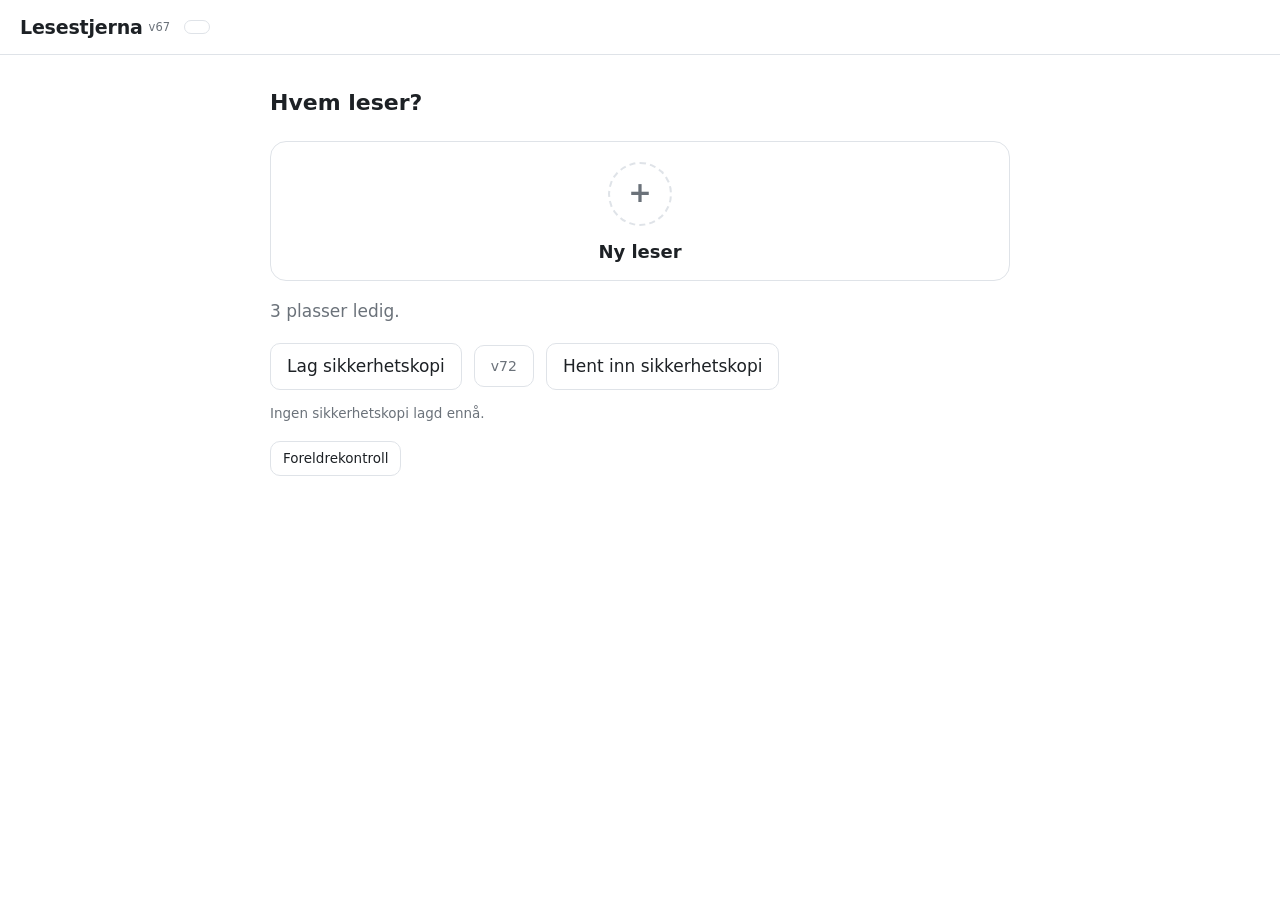
==== commit 56617f65: "Ny funksjon: Kameraordteller -- teller ord paa et bilde av en lest side Vegard ba om en knapp i huse" ====
--- a/index.html
+++ b/index.html
@@ -29,7 +29,7 @@
   <p class="und" id="plassbeskjed"></p>
   <div class="rad">
     <button id="sikkerhetskopi">Lag sikkerhetskopi</button>
-    <span id="versjon" class="versjonboks">v71</span>
+    <span id="versjon" class="versjonboks">v72</span>
     <button id="hentInn">Hent inn sikkerhetskopi</button>
     <input type="file" id="filvelger" accept="application/json,.json" hidden>
   </div>
@@ -120,6 +120,10 @@
     <button type="button" id="apneFriLesing" class="huskort frilesing">
       <span class="huskort-ikon"></span>
       <span class="huskort-navn">Lese fritt</span>
+    </button>
+    <button type="button" id="apneKameraOrdteller" class="huskort kamera">
+      <span class="huskort-ikon"></span>
+      <span class="huskort-navn">Kameraordteller</span>
     </button>
   </div>
 </section>
@@ -224,6 +228,28 @@
     <p class="und" id="friLesingEkstra"></p>
     <div class="rad">
       <button id="friLesingHjem" class="stor hoved">Hjem til huset</button>
+    </div>
+  </div>
+</section>
+
+<section id="kameraOrdteller" hidden>
+  <h2>Kameraordteller</h2>
+  <div id="kameraFoer">
+    <p class="und">Ta et bilde av en side du har lest -- jeg teller ordene på bildet! Hold nettbrettet eller telefonen stille et lite øyeblikk, så bildet blir skarpt.</p>
+    <p id="kameraBeskjed"></p>
+    <div class="rad">
+      <button id="kameraTaBilde" class="stor ferdiglest">📷 Ta bilde</button>
+      <input type="file" id="kameraInput" accept="image/*" capture="environment" hidden>
+    </div>
+    <div class="rad">
+      <button id="kameraFerdig" class="stor hoved">Ferdig</button>
+    </div>
+  </div>
+  <div id="kameraEtter" hidden>
+    <p id="kameraTall"></p>
+    <p class="und" id="kameraEkstra"></p>
+    <div class="rad">
+      <button id="kameraHjem" class="stor hoved">Hjem til huset</button>
     </div>
   </div>
 </section>
@@ -279,6 +305,7 @@
 <script src="js/hus.js"></script>
 <script src="js/vanskord.js"></script>
 <script src="js/frilesing.js"></script>
+<script src="js/kameraordteller.js"></script>
 <script src="js/app.js"></script>
 </body>
 </html>
--- a/styles.css
+++ b/styles.css
@@ -243,6 +243,7 @@
 .huskort.robotvalg .huskort-ikon { color: var(--gul) }
 .huskort.vanskord .huskort-ikon { color: #3d6fb4 }
 .huskort.frilesing .huskort-ikon { color: #c2660e }
+.huskort.kamera .huskort-ikon { color: #c2367a }
 
 /* "Gå ut og les" viser selve verdenskartet som bakgrunn -- uten prikkene,
    de kommer bare til syne naar han faktisk er inne paa kartet -- saa kortet
@@ -478,6 +479,19 @@
 #friLesingBeskjed.feil { color: #b3261e }
 #friLesingTall { font-size: 21px; font-weight: 650; color: var(--grøn); margin: 0 }
 #friLesingEkstra { margin: 6px 0 0 }
+
+/* ---------- Kameraordteller ---------- */
+
+#kameraOrdteller {
+  padding: 30px 20px 60px; max-width: 620px; margin: 0 auto; width: 100%;
+  text-align: center;
+}
+#kameraOrdteller h2 { font-size: 22px; margin: 0 0 8px; font-weight: 650 }
+#kameraOrdteller .rad { justify-content: center; margin-top: 20px }
+#kameraBeskjed { color: var(--dus); font-size: 14.5px; min-height: 1.5em; margin: 14px 0 0 }
+#kameraBeskjed.feil { color: #b3261e }
+#kameraTall { font-size: 21px; font-weight: 650; color: var(--grøn); margin: 0 }
+#kameraEkstra { margin: 6px 0 0 }
 
 /* ---------- Butikken ---------- */
 
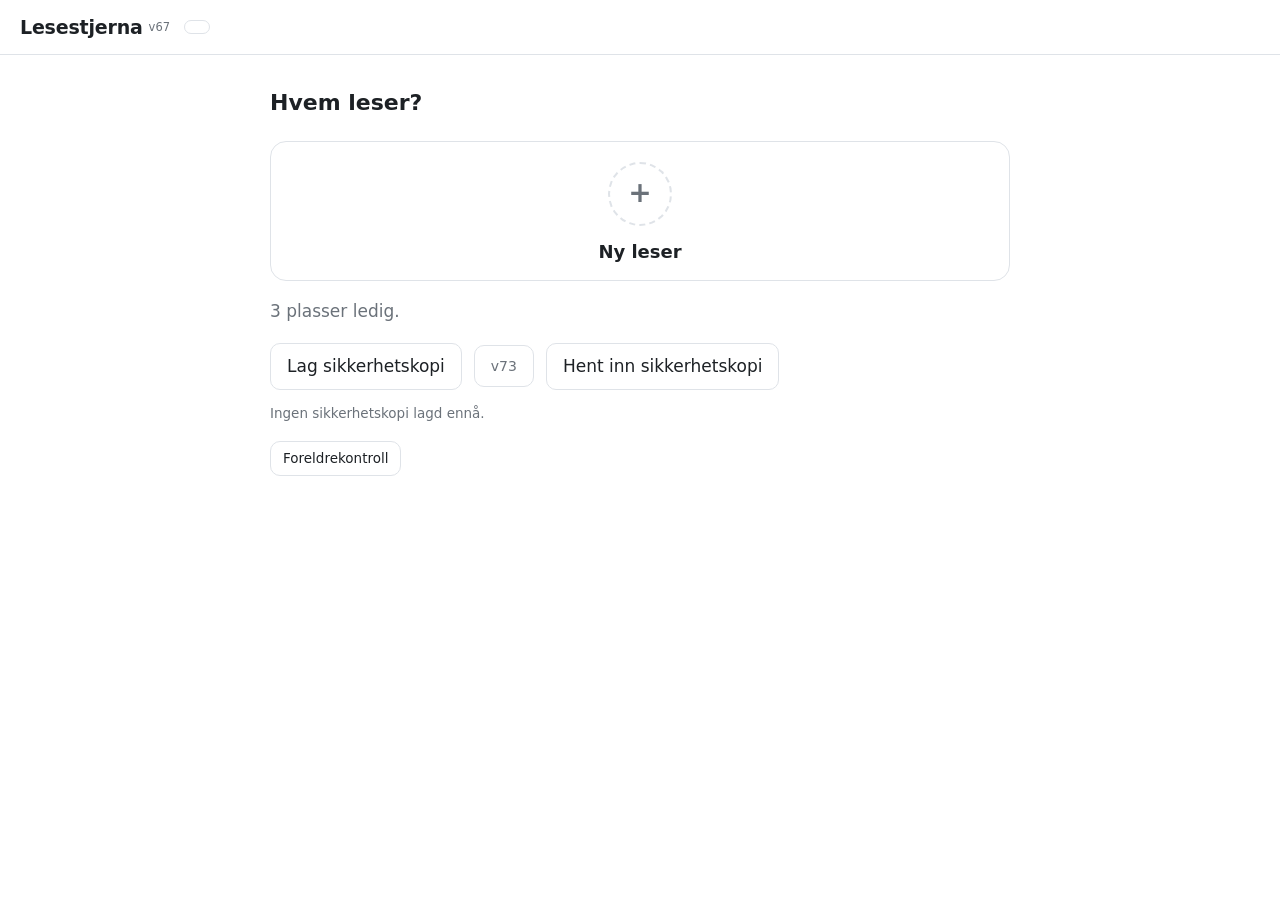
==== commit 08661d00: "Fiks skarphetsgrense i kameraordteller -- alt for streng, avviste krystallklare bilder Vegard rappor" ====
--- a/index.html
+++ b/index.html
@@ -29,7 +29,7 @@
   <p class="und" id="plassbeskjed"></p>
   <div class="rad">
     <button id="sikkerhetskopi">Lag sikkerhetskopi</button>
-    <span id="versjon" class="versjonboks">v72</span>
+    <span id="versjon" class="versjonboks">v73</span>
     <button id="hentInn">Hent inn sikkerhetskopi</button>
     <input type="file" id="filvelger" accept="application/json,.json" hidden>
   </div>
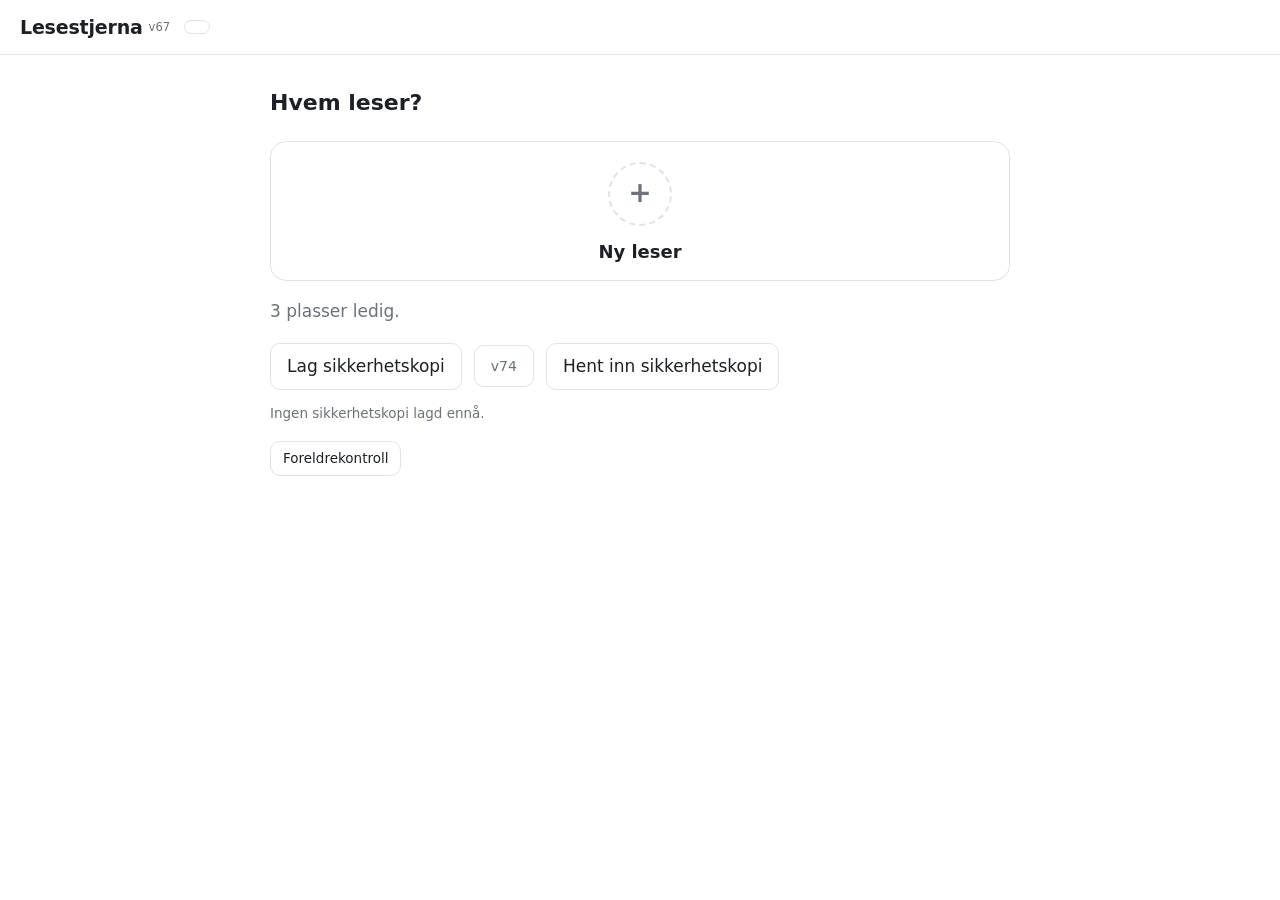
==== commit 4a316c36: "Mer noeyaktig ordtelling: bruk Tesseracts ord-for-ord-data, ikke raatekst Vegard rapporterte at ordt" ====
--- a/index.html
+++ b/index.html
@@ -29,7 +29,7 @@
   <p class="und" id="plassbeskjed"></p>
   <div class="rad">
     <button id="sikkerhetskopi">Lag sikkerhetskopi</button>
-    <span id="versjon" class="versjonboks">v73</span>
+    <span id="versjon" class="versjonboks">v74</span>
     <button id="hentInn">Hent inn sikkerhetskopi</button>
     <input type="file" id="filvelger" accept="application/json,.json" hidden>
   </div>
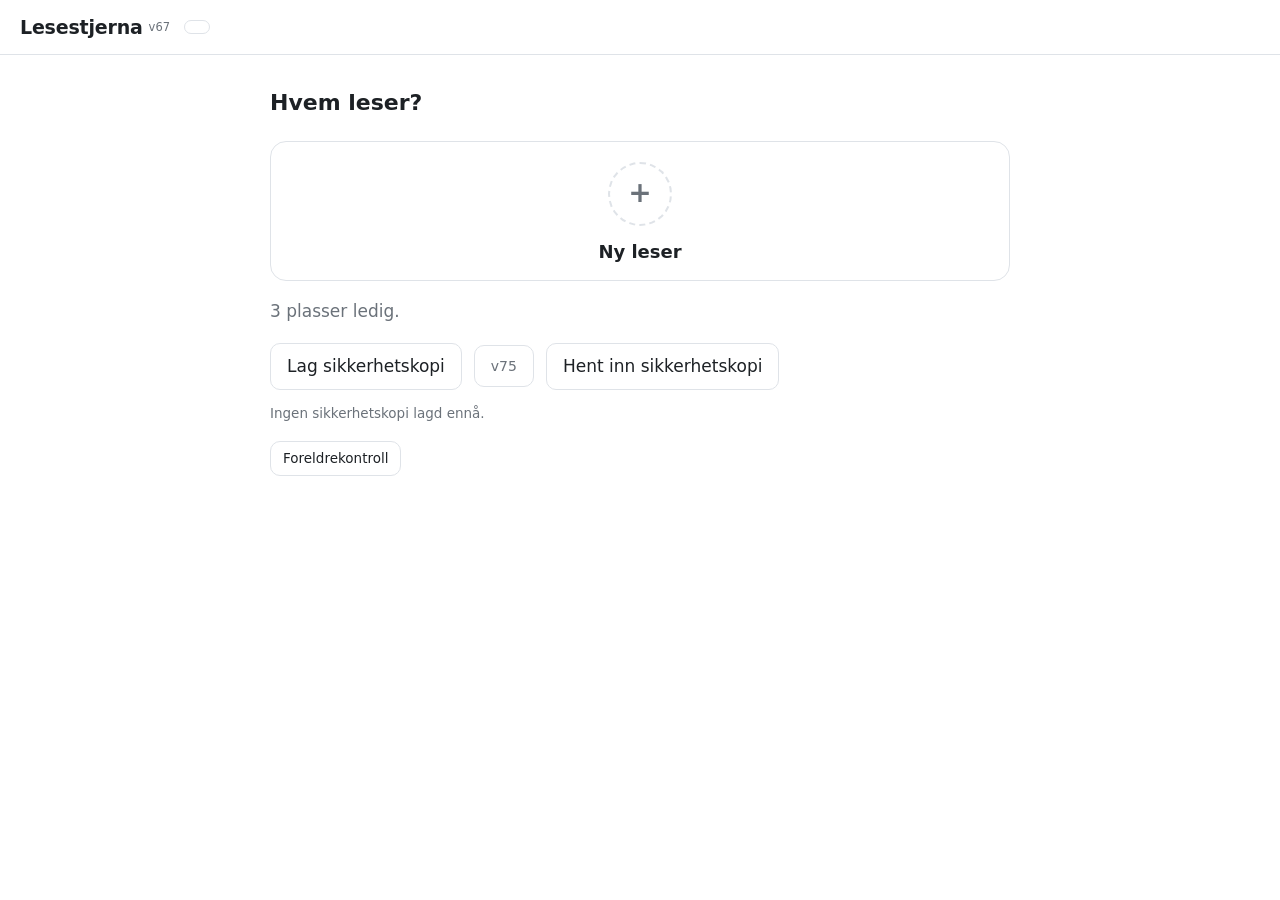
==== commit 81f451fe: "Alle robotene har na sin egen lyd, ogsaa de mytiske Seksten roboter hadde ingen lydoppskrift i det h" ====
--- a/index.html
+++ b/index.html
@@ -29,7 +29,7 @@
   <p class="und" id="plassbeskjed"></p>
   <div class="rad">
     <button id="sikkerhetskopi">Lag sikkerhetskopi</button>
-    <span id="versjon" class="versjonboks">v74</span>
+    <span id="versjon" class="versjonboks">v75</span>
     <button id="hentInn">Hent inn sikkerhetskopi</button>
     <input type="file" id="filvelger" accept="application/json,.json" hidden>
   </div>
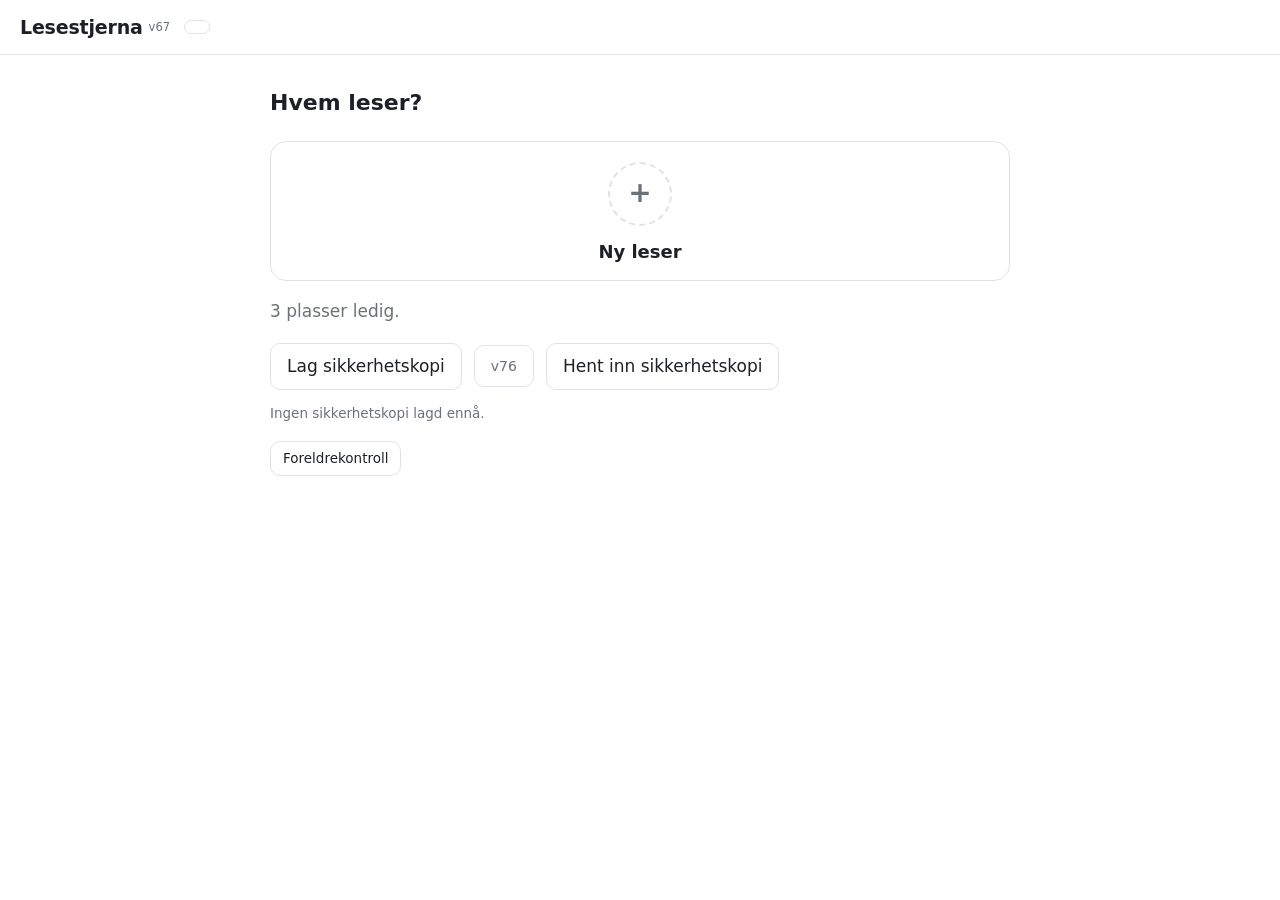
==== commit 61b455ab: "Ny funksjon: Robotfabrikken -- robotene tjener mynter mens appen er lukket Nytt huskort "Jobb" aapne" ====
--- a/index.html
+++ b/index.html
@@ -21,6 +21,7 @@
   <button id="lukkBoka" hidden>Lukk</button>
   <button id="lukkLestBok" hidden>Lukk</button>
   <button id="lukkSamling" hidden>Lukk</button>
+  <button id="lukkJobb" hidden>Lukk</button>
 </header>
 
 <section id="velgSpiller">
@@ -29,7 +30,7 @@
   <p class="und" id="plassbeskjed"></p>
   <div class="rad">
     <button id="sikkerhetskopi">Lag sikkerhetskopi</button>
-    <span id="versjon" class="versjonboks">v75</span>
+    <span id="versjon" class="versjonboks">v76</span>
     <button id="hentInn">Hent inn sikkerhetskopi</button>
     <input type="file" id="filvelger" accept="application/json,.json" hidden>
   </div>
@@ -108,6 +109,10 @@
     <button type="button" id="apneSamling" class="huskort samling">
       <span class="huskort-ikon"></span>
       <span class="huskort-navn">Samlingen</span>
+    </button>
+    <button type="button" id="apneJobb" class="huskort jobb">
+      <span class="huskort-ikon"></span>
+      <span class="huskort-navn">Jobb</span>
     </button>
     <button type="button" id="apneRobotvalg" class="huskort robotvalg">
       <span class="huskort-ikon"></span>
@@ -192,6 +197,17 @@
       <button id="lukkSamlingDetalj">Tilbake til samlingen</button>
     </div>
   </div>
+</section>
+
+<section id="jobb" hidden>
+  <h2>Robotfabrikken</h2>
+  <p id="jobbMynter"></p>
+  <p class="und liten" id="jobbHint"></p>
+  <p class="und liten" id="jobbTom">
+    Du har ingen roboter som kan jobbe ennå — kjøp noen i butikken, så
+    begynner de å tjene mynter for deg med en gang.
+  </p>
+  <div id="jobbHall"></div>
 </section>
 
 <section id="verden" hidden>
@@ -306,6 +322,7 @@
 <script src="js/vanskord.js"></script>
 <script src="js/frilesing.js"></script>
 <script src="js/kameraordteller.js"></script>
+<script src="js/jobb.js"></script>
 <script src="js/app.js"></script>
 </body>
 </html>
--- a/styles.css
+++ b/styles.css
@@ -244,6 +244,7 @@
 .huskort.vanskord .huskort-ikon { color: #3d6fb4 }
 .huskort.frilesing .huskort-ikon { color: #c2660e }
 .huskort.kamera .huskort-ikon { color: #c2367a }
+.huskort.jobb .huskort-ikon { color: #0f766e }
 
 /* "Gå ut og les" viser selve verdenskartet som bakgrunn -- uten prikkene,
    de kommer bare til syne naar han faktisk er inne paa kartet -- saa kortet
@@ -1352,3 +1353,164 @@
   min-height: 1.5em;
 }
 #beskjed.feil { color: #b3261e }
+
+/* ---------- Robotfabrikken ----------
+   Robotene han eier staar og jobber mens appen er lukket, og legger opp
+   mynter han henter ved aa trykke paa dem (js/jobb.js).
+
+   Hallen har en enkel scene: en dus vegg som gaar ned i et gulv, og hver
+   robot paa sin egen benk. Robotene beholder sine egne kategori-
+   animasjoner (glitch, forvandling, laserblikk) -- det er HANS roboter som
+   jobber, saa de skal se ut som seg selv her ogsaa. */
+
+#jobb { padding: 30px 20px 60px; max-width: 780px; margin: 0 auto; width: 100% }
+#jobb h2 { font-size: 22px; margin: 0 0 14px; font-weight: 650 }
+#jobbMynter { margin: 0 0 6px; font-size: 19px }
+#jobbMynter b { color: var(--gul); font-size: 24px }
+#jobbHint { margin: 0 0 22px }
+#jobbTom[hidden] { display: none }
+
+#jobbHall {
+  display: grid;
+  grid-template-columns: repeat(auto-fill, minmax(132px, 1fr));
+  gap: 14px;
+}
+
+.jobb-plass {
+  position: relative;
+  display: flex; flex-direction: column; align-items: center;
+  border: 1.5px solid var(--strek); border-radius: 16px;
+  padding: 14px 10px 12px;
+  /* Veggen oeverst gaar over i et gulv nederst -- nok til at det leses som
+     et rom roboten staar i, uten et bilde aa laste. */
+  background: linear-gradient(#f7f8fa 0%, #f7f8fa 62%, #e7e2d8 62%, #ded8cb 100%);
+  cursor: pointer;
+  overflow: hidden;
+}
+.jobb-plass:hover { border-color: var(--gul) }
+
+/* Klar til henting: gyllen ramme og en varm glo, saa han ser fra andre
+   enden av hallen hvilke som har noe aa gi. */
+.jobb-plass.har-mynt {
+  border-color: var(--gul);
+  box-shadow: 0 0 0 3px rgba(240, 162, 2, .16);
+}
+
+.jobb-scene {
+  position: relative;
+  display: flex; align-items: flex-end; justify-content: center;
+  gap: 2px;
+  height: 66px;
+}
+.jobb-robot { width: 48px; height: 57px; animation: jobber 1.4s ease-in-out infinite }
+.jobb-robot svg { width: 100%; height: 100%; display: block }
+
+.jobb-verktoy { width: 27px; height: 27px; margin-bottom: 5px }
+.jobb-verktoy svg { width: 100%; height: 100%; display: block; overflow: visible }
+
+/* Roboten boeyer seg smaatt i arbeidstakt. Bevisst liten utslagsvinkel --
+   den skal se ut som den holder paa med noe, ikke som at den vingler. */
+@keyframes jobber {
+  0%, 100% { transform: rotate(-2.5deg) translateY(0) }
+  50%      { transform: rotate(2.5deg) translateY(-2px) }
+}
+
+/* Ett verktoey, én bevegelse -- valgt fast per robot i js/jobb.js. */
+.jobb-verktoy.hammer { animation: slaar 1.4s ease-in-out infinite; transform-origin: 50% 85% }
+@keyframes slaar {
+  0%, 100% { transform: rotate(-14deg) }
+  45%      { transform: rotate(-52deg) }
+  60%      { transform: rotate(-6deg) }
+}
+
+.jobb-verktoy.skrue { animation: snurrer 1.4s linear infinite }
+@keyframes snurrer { to { transform: rotate(360deg) } }
+
+.jobb-verktoy.tannhjul { animation: snurrer 2.6s linear infinite }
+
+.jobb-verktoy.kasse { animation: loefter 1.4s ease-in-out infinite }
+@keyframes loefter {
+  0%, 100% { transform: translateY(0) }
+  50%      { transform: translateY(-9px) }
+}
+
+/* Sveisen staar i ro -- det er gnisten som lever. */
+.jobb-verktoy.sveis .jobb-gnist { animation: gnistrer 1.4s ease-out infinite; transform-origin: 12px 3px }
+@keyframes gnistrer {
+  0%, 100% { opacity: .15; transform: scale(.5) }
+  12%      { opacity: 1;   transform: scale(1.35) }
+  40%      { opacity: .3;  transform: scale(.7) }
+  55%      { opacity: .95; transform: scale(1.1) }
+}
+
+/* Er roboten full, staar alt stille: den har gjort sitt og venter paa ham.
+   Stillheten er hele poenget -- en full robot skal se annerledes ut enn en
+   som fortsatt holder paa. */
+.jobb-plass.full .jobb-robot,
+.jobb-plass.full .jobb-verktoy,
+.jobb-plass.full .jobb-verktoy .jobb-gnist { animation-play-state: paused }
+
+.jobb-benk {
+  width: 78%; height: 7px; border-radius: 3px;
+  background: #b9a582; margin-top: 2px;
+  box-shadow: 0 2px 0 #9c8968;
+}
+
+.jobb-navn {
+  font-weight: 600; font-size: 13.5px; margin-top: 9px;
+  text-align: center; line-height: 1.25;
+}
+
+/* Hvor langt roboten er mot taket sitt. Dette er forklaringen paa hvorfor
+   en full robot slutter aa tjene, uten at han maa lese en regel noe sted. */
+.jobb-stolpe {
+  width: 82%; height: 5px; border-radius: 3px;
+  background: #d8dce1; margin-top: 7px; overflow: hidden;
+}
+.jobb-fyll { display: block; height: 100%; background: var(--grøn); border-radius: 3px }
+.jobb-plass.full .jobb-fyll { background: var(--gul) }
+
+.jobb-under { font-size: 11.5px; color: var(--dus); margin-top: 6px; text-align: center }
+.jobb-plass.har-mynt .jobb-under { color: #a06e2e; font-weight: 600 }
+
+/* Myntboblen henger over roboten. Den finnes bare naar det faktisk er noe
+   aa hente -- en boble som sier "0" ville bare vaert stoey. */
+.jobb-boble {
+  position: absolute; top: 8px; right: 8px; z-index: 2;
+  background: var(--gul); color: #fff;
+  font-size: 12.5px; font-weight: 700;
+  padding: 3px 8px; border-radius: 999px;
+  box-shadow: 0 1px 4px rgba(0,0,0,.25);
+  animation: bobler 1.8s ease-in-out infinite;
+}
+@keyframes bobler {
+  0%, 100% { transform: translateY(0) }
+  50%      { transform: translateY(-3px) }
+}
+
+/* Myntene han nettopp hentet, paa vei opp og ut. */
+.jobb-fly {
+  position: absolute; left: 0; right: 0; top: 34%;
+  text-align: center; pointer-events: none; z-index: 3;
+  font-size: 20px; font-weight: 800; color: var(--gul);
+  text-shadow: 0 1px 3px rgba(0,0,0,.3);
+  animation: flyrOpp .9s ease-out forwards;
+}
+@keyframes flyrOpp {
+  0%   { opacity: 0; transform: translateY(6px) scale(.8) }
+  25%  { opacity: 1; transform: translateY(-4px) scale(1.15) }
+  100% { opacity: 0; transform: translateY(-40px) scale(1) }
+}
+
+/* Moerke kategorier (episk, utenomjordisk, transformer ...) har hvit tekst
+   paa kortene sine ellers i appen. Her staar roboten i en lys fabrikkhall,
+   saa navnet under den maa vaere moerkt uansett kategori -- ellers blir det
+   usynlig. */
+.jobb-plass.episk .jobb-navn, .jobb-plass.utenomjordisk .jobb-navn,
+.jobb-plass.utrolig .jobb-navn, .jobb-plass.uknuselig .jobb-navn,
+.jobb-plass.transformer .jobb-navn, .jobb-plass.sekssju .jobb-navn { color: var(--blekk) }
+
+/* Noen liker ikke bevegelse. Da staar hallen stille -- alt annet virker. */
+@media (prefers-reduced-motion: reduce) {
+  .jobb-robot, .jobb-verktoy, .jobb-verktoy .jobb-gnist, .jobb-boble { animation: none }
+}
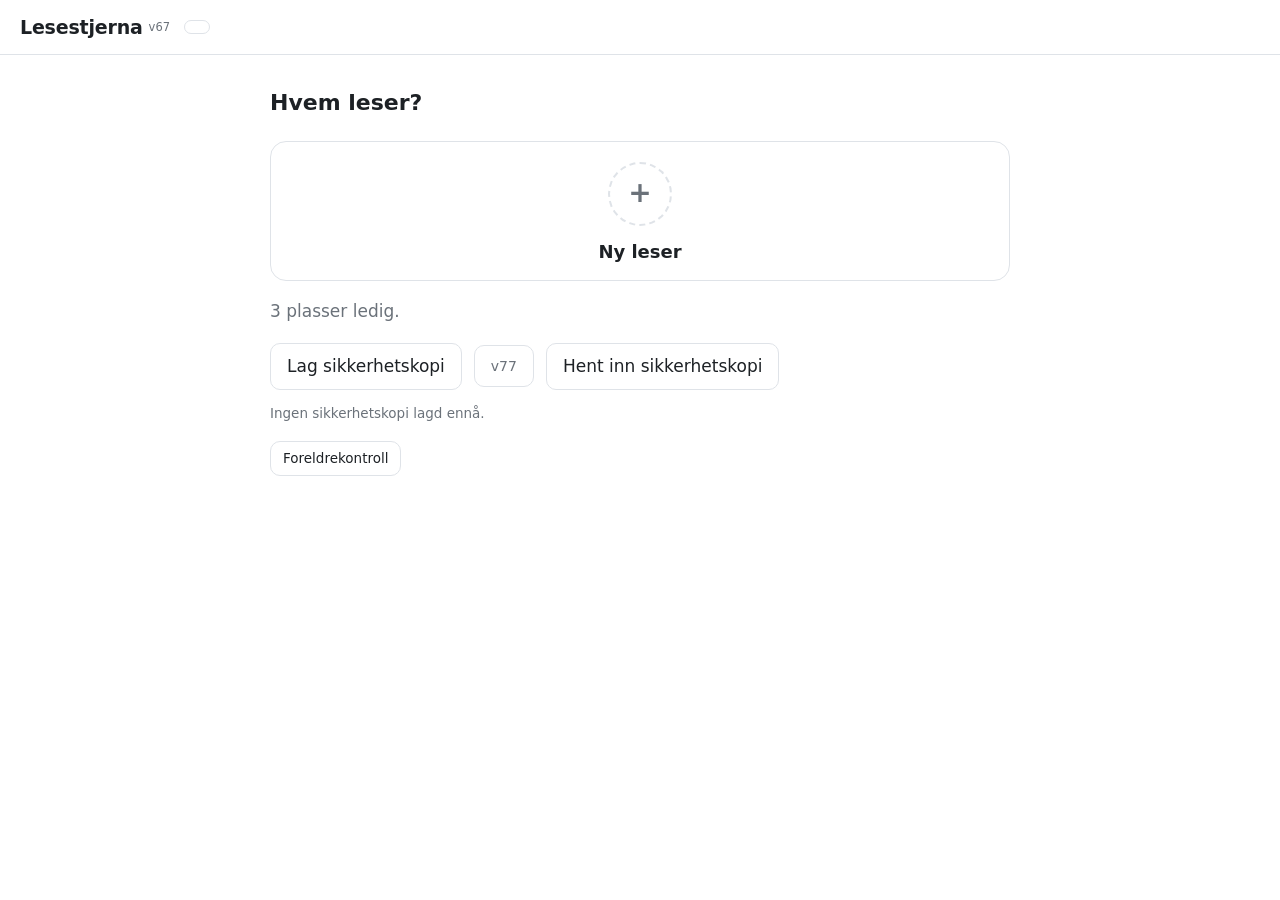
==== commit ad14ab8c: "Samlingen: knapp som spiller alle robotlydene etter hverandre, med lysskjær rundt roboten som lyden " ====
--- a/index.html
+++ b/index.html
@@ -30,7 +30,7 @@
   <p class="und" id="plassbeskjed"></p>
   <div class="rad">
     <button id="sikkerhetskopi">Lag sikkerhetskopi</button>
-    <span id="versjon" class="versjonboks">v76</span>
+    <span id="versjon" class="versjonboks">v77</span>
     <button id="hentInn">Hent inn sikkerhetskopi</button>
     <input type="file" id="filvelger" accept="application/json,.json" hidden>
   </div>
@@ -178,6 +178,9 @@
 <section id="samling" hidden>
   <h2>Samlingen din</h2>
   <p class="und liten" id="samlingTom">Du eier ingen roboter ennå — kjøp noen i butikken.</p>
+  <div class="rad" id="spillAlleRad" hidden>
+    <button type="button" id="spillAlle">▶ Spill alle lydene</button>
+  </div>
   <div id="samlingListe"></div>
   <div id="samlingDetalj" hidden>
     <div id="samlingDetaljIkon" title="Trykk for å høre lyden"></div>
--- a/styles.css
+++ b/styles.css
@@ -1514,3 +1514,45 @@
 @media (prefers-reduced-motion: reduce) {
   .jobb-robot, .jobb-verktoy, .jobb-verktoy .jobb-gnist, .jobb-boble { animation: none }
 }
+
+/* ---------- Spill alle lydene (samlingen) ----------
+   Roboten som har ordet lyser opp med et gult skjær og to ringer som sprer
+   seg utover, som lydbølger. De andre dimmes, så det ikke er tvil om hvem
+   lyden kommer fra. Gult fordi det synes mot alle kategorifargene, også de
+   mørke (episk, uknuselig). */
+#spillAlleRad { margin: 0 0 18px }
+#spillAlle.spiller-knapp { background: var(--blekk); color: #fff; border-color: var(--blekk) }
+
+#samlingListe.spiller-alle .figurkort { opacity: .45; transition: opacity .2s }
+#samlingListe.spiller-alle .figurkort.spiller { opacity: 1 }
+
+.figurkort.spiller {
+  z-index: 2;
+  border-color: #ffc400;
+  box-shadow: 0 0 0 4px #ffc400, 0 0 26px 8px rgba(255, 196, 0, .75);
+  animation: kort-lys .6s ease-in-out infinite alternate;
+}
+.figurkort.spiller::before,
+.figurkort.spiller::after {
+  content: "";
+  position: absolute;
+  inset: 0;
+  border-radius: 14px;
+  border: 3px solid #ffc400;
+  pointer-events: none;
+  animation: kort-ring 1.2s ease-out infinite;
+}
+.figurkort.spiller::after { animation-delay: .6s }
+
+@keyframes kort-lys {
+  from { transform: scale(1.04) }
+  to   { transform: scale(1.12) }
+}
+@keyframes kort-ring {
+  from { transform: scale(1);   opacity: .9 }
+  to   { transform: scale(1.5); opacity: 0 }
+}
+@media (prefers-reduced-motion: reduce) {
+  .figurkort.spiller { animation: none; transform: scale(1.08) }
+  .figurkort.spiller::before, .figurkort.spiller::after { animation: none; opacity: 0 }
+}
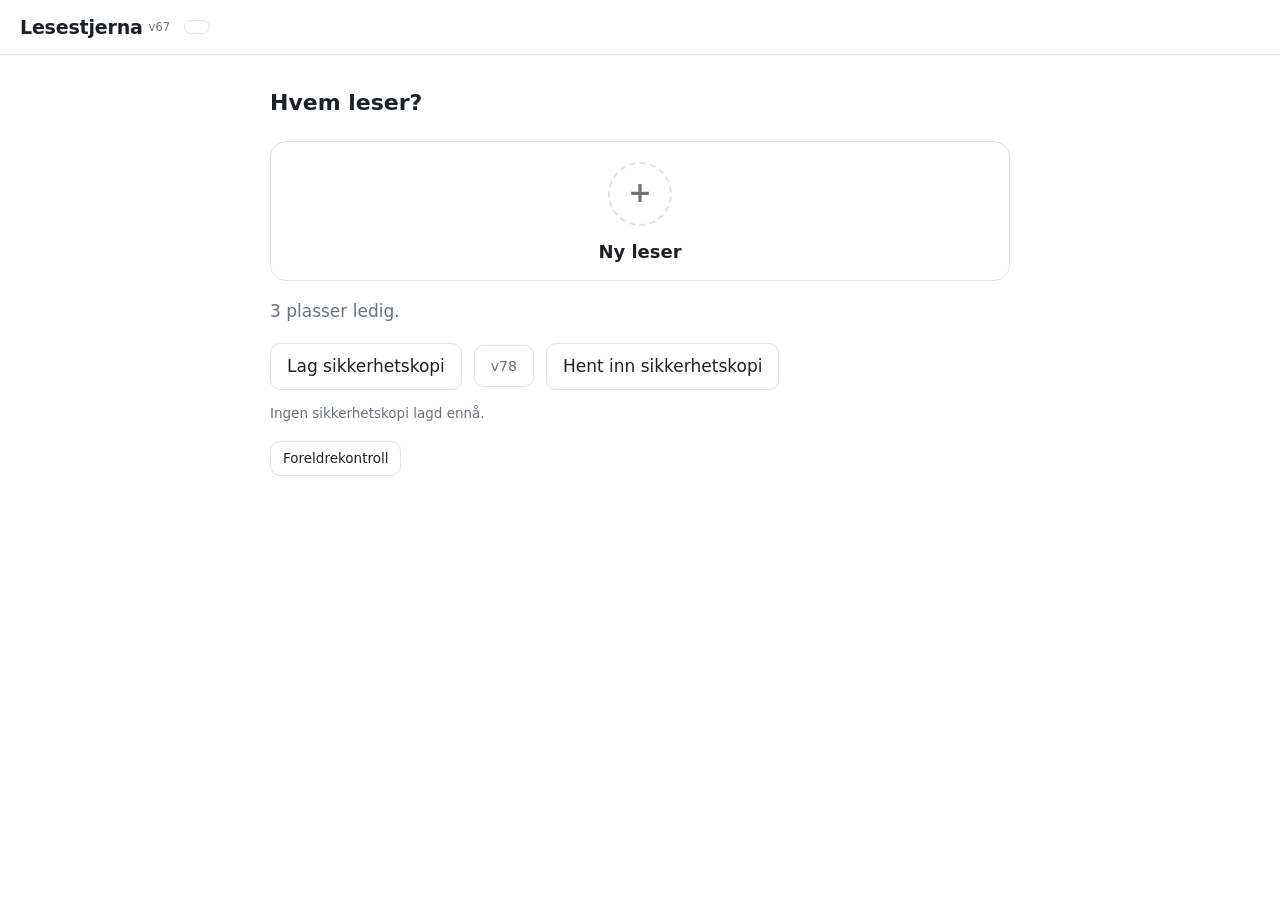
==== commit 2e14aee8: "Fabrikken: tak på 1000 mynter i døgnet totalt, fordelt jevnt mellom robotene Co-Authored-By: Claude " ====
--- a/index.html
+++ b/index.html
@@ -30,7 +30,7 @@
   <p class="und" id="plassbeskjed"></p>
   <div class="rad">
     <button id="sikkerhetskopi">Lag sikkerhetskopi</button>
-    <span id="versjon" class="versjonboks">v77</span>
+    <span id="versjon" class="versjonboks">v78</span>
     <button id="hentInn">Hent inn sikkerhetskopi</button>
     <input type="file" id="filvelger" accept="application/json,.json" hidden>
   </div>
